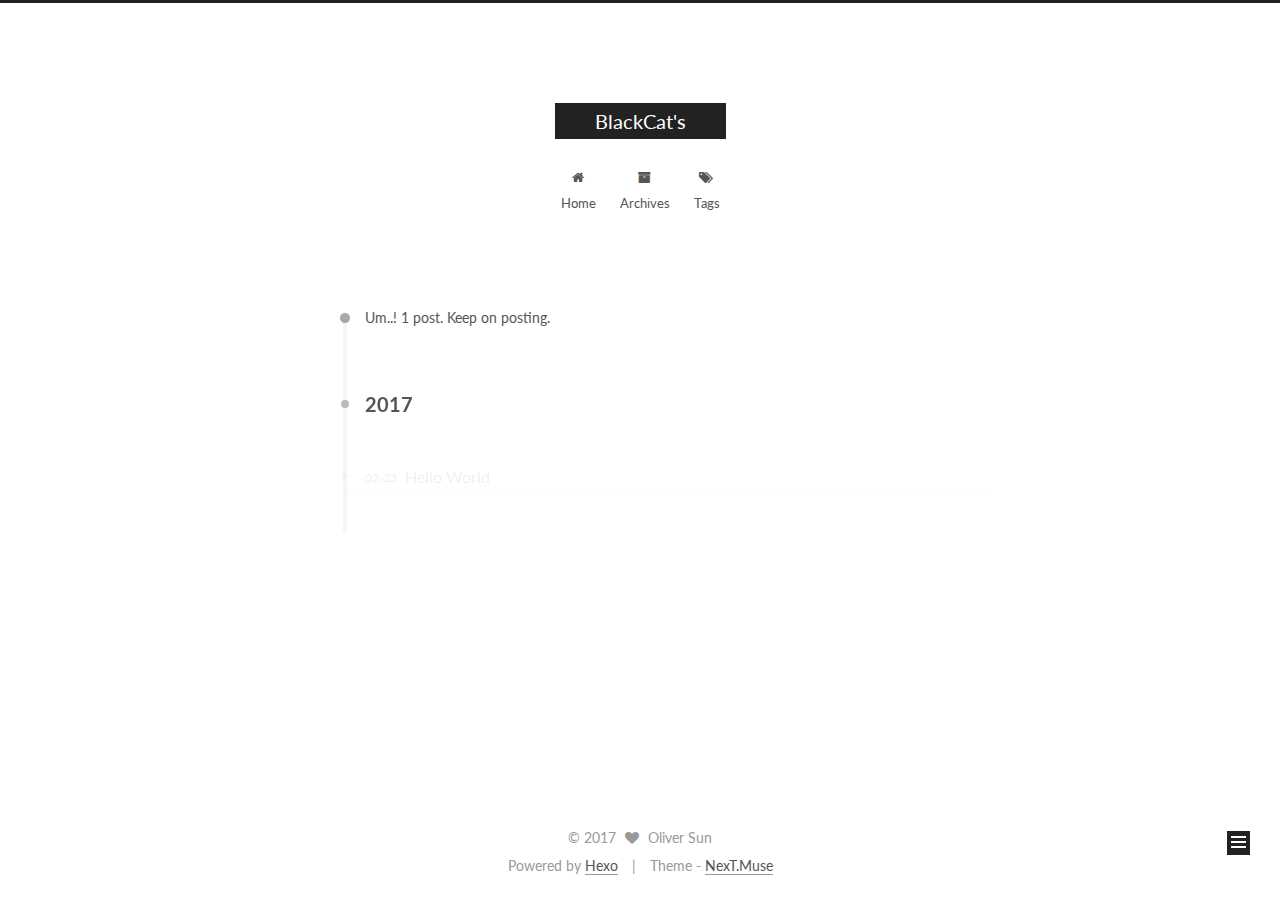
==== archives/index.html @ e8f1e98b "Site updated: 2017-02-23 15:49:19" ====
<!doctype html>



  


<html class="theme-next muse use-motion" lang="">
<head>
  <meta charset="UTF-8"/>
<meta http-equiv="X-UA-Compatible" content="IE=edge" />
<meta name="viewport" content="width=device-width, initial-scale=1, maximum-scale=1"/>



<meta http-equiv="Cache-Control" content="no-transform" />
<meta http-equiv="Cache-Control" content="no-siteapp" />















  
  
  <link href="/lib/fancybox/source/jquery.fancybox.css?v=2.1.5" rel="stylesheet" type="text/css" />




  
  
  
  

  
    
    
  

  

  

  

  

  
    
    
    <link href="//fonts.googleapis.com/css?family=Lato:300,300italic,400,400italic,700,700italic&subset=latin,latin-ext" rel="stylesheet" type="text/css">
  






<link href="/lib/font-awesome/css/font-awesome.min.css?v=4.6.2" rel="stylesheet" type="text/css" />

<link href="/css/main.css?v=5.1.0" rel="stylesheet" type="text/css" />


  <meta name="keywords" content="Hexo, NexT" />








  <link rel="shortcut icon" type="image/x-icon" href="/favicon.ico?v=5.1.0" />






<meta property="og:type" content="website">
<meta property="og:title" content="BlackCat's">
<meta property="og:url" content="http://yoursite.com/archives/index.html">
<meta property="og:site_name" content="BlackCat's">
<meta name="twitter:card" content="summary">
<meta name="twitter:title" content="BlackCat's">



<script type="text/javascript" id="hexo.configurations">
  var NexT = window.NexT || {};
  var CONFIG = {
    root: '/',
    scheme: 'Muse',
    sidebar: {"position":"left","display":"post","offset":12,"offset_float":0,"b2t":false,"scrollpercent":false},
    fancybox: true,
    motion: true,
    duoshuo: {
      userId: '0',
      author: 'Author'
    },
    algolia: {
      applicationID: '',
      apiKey: '',
      indexName: '',
      hits: {"per_page":10},
      labels: {"input_placeholder":"Search for Posts","hits_empty":"We didn't find any results for the search: ${query}","hits_stats":"${hits} results found in ${time} ms"}
    }
  };
</script>



  <link rel="canonical" href="http://yoursite.com/archives/"/>





  <title> Archive | BlackCat's </title>
</head>

<body itemscope itemtype="http://schema.org/WebPage" lang="">

  














  
  
    
  

  <div class="container one-collumn sidebar-position-left  page-archive  ">
    <div class="headband"></div>

    <header id="header" class="header" itemscope itemtype="http://schema.org/WPHeader">
      <div class="header-inner"><div class="site-brand-wrapper">
  <div class="site-meta ">
    

    <div class="custom-logo-site-title">
      <a href="/"  class="brand" rel="start">
        <span class="logo-line-before"><i></i></span>
        <span class="site-title">BlackCat's</span>
        <span class="logo-line-after"><i></i></span>
      </a>
    </div>
      
        <p class="site-subtitle"></p>
      
  </div>

  <div class="site-nav-toggle">
    <button>
      <span class="btn-bar"></span>
      <span class="btn-bar"></span>
      <span class="btn-bar"></span>
    </button>
  </div>
</div>

<nav class="site-nav">
  

  
    <ul id="menu" class="menu">
      
        
        <li class="menu-item menu-item-home">
          <a href="/" rel="section">
            
              <i class="menu-item-icon fa fa-fw fa-home"></i> <br />
            
            Home
          </a>
        </li>
      
        
        <li class="menu-item menu-item-archives">
          <a href="/archives" rel="section">
            
              <i class="menu-item-icon fa fa-fw fa-archive"></i> <br />
            
            Archives
          </a>
        </li>
      
        
        <li class="menu-item menu-item-tags">
          <a href="/tags" rel="section">
            
              <i class="menu-item-icon fa fa-fw fa-tags"></i> <br />
            
            Tags
          </a>
        </li>
      

      
    </ul>
  

  
</nav>



 </div>
    </header>

    <main id="main" class="main">
      <div class="main-inner">
        <div class="content-wrap">
          <div id="content" class="content">
            

  <section id="posts" class="posts-collapse">
    <span class="archive-move-on"></span>

    <span class="archive-page-counter">
      
      
      
        
      
      Um..! 1 post. Keep on posting.
    </span>

    

      
      
      

      
        
        <div class="collection-title">
          <h2 class="archive-year motion-element" id="archive-year-2017">2017</h2>
        </div>
      
      

      

  <article class="post post-type-normal" itemscope itemtype="http://schema.org/Article">
    <header class="post-header">

      <h1 class="post-title">
        
            <a class="post-title-link" href="/2017/02/23/hello-world/" itemprop="url">
              
                <span itemprop="name">Hello World</span>
              
            </a>
        
      </h1>

      <div class="post-meta">
        <time class="post-time" itemprop="dateCreated"
              datetime="2017-02-23T12:07:28+08:00"
              content="2017-02-23" >
          02-23
        </time>
      </div>

    </header>
  </article>



    

  </section>

  


          
          </div>
          


          

        </div>
        
          
  
  <div class="sidebar-toggle">
    <div class="sidebar-toggle-line-wrap">
      <span class="sidebar-toggle-line sidebar-toggle-line-first"></span>
      <span class="sidebar-toggle-line sidebar-toggle-line-middle"></span>
      <span class="sidebar-toggle-line sidebar-toggle-line-last"></span>
    </div>
  </div>

  <aside id="sidebar" class="sidebar">
    <div class="sidebar-inner">

      

      

      <section class="site-overview sidebar-panel sidebar-panel-active">
        <div class="site-author motion-element" itemprop="author" itemscope itemtype="http://schema.org/Person">
          <img class="site-author-image" itemprop="image"
               src="/images/avatar.gif"
               alt="Oliver Sun" />
          <p class="site-author-name" itemprop="name">Oliver Sun</p>
           
              <p class="site-description motion-element" itemprop="description"></p>
          
        </div>
        <nav class="site-state motion-element">
        
          
            <div class="site-state-item site-state-posts">
              <a href="/archives">
                <span class="site-state-item-count">1</span>
                <span class="site-state-item-name">posts</span>
              </a>
            </div>
          

          

          

        </nav>

        

        <div class="links-of-author motion-element">
          
        </div>

        
        

        
        

        


      </section>

      

      

    </div>
  </aside>


        
      </div>
    </main>

    <footer id="footer" class="footer">
      <div class="footer-inner">
        <div class="copyright" >
  
  &copy; 
  <span itemprop="copyrightYear">2017</span>
  <span class="with-love">
    <i class="fa fa-heart"></i>
  </span>
  <span class="author" itemprop="copyrightHolder">Oliver Sun</span>
</div>


<div class="powered-by">
  Powered by <a class="theme-link" href="https://hexo.io">Hexo</a>
</div>

<div class="theme-info">
  Theme -
  <a class="theme-link" href="https://github.com/iissnan/hexo-theme-next">
    NexT.Muse
  </a>
</div>


        

        
      </div>
    </footer>

    
      <div class="back-to-top">
        <i class="fa fa-arrow-up"></i>
        
      </div>
    
    
  </div>

  

<script type="text/javascript">
  if (Object.prototype.toString.call(window.Promise) !== '[object Function]') {
    window.Promise = null;
  }
</script>









  




  
  <script type="text/javascript" src="/lib/jquery/index.js?v=2.1.3"></script>

  
  <script type="text/javascript" src="/lib/fastclick/lib/fastclick.min.js?v=1.0.6"></script>

  
  <script type="text/javascript" src="/lib/jquery_lazyload/jquery.lazyload.js?v=1.9.7"></script>

  
  <script type="text/javascript" src="/lib/velocity/velocity.min.js?v=1.2.1"></script>

  
  <script type="text/javascript" src="/lib/velocity/velocity.ui.min.js?v=1.2.1"></script>

  
  <script type="text/javascript" src="/lib/fancybox/source/jquery.fancybox.pack.js?v=2.1.5"></script>


  


  <script type="text/javascript" src="/js/src/utils.js?v=5.1.0"></script>

  <script type="text/javascript" src="/js/src/motion.js?v=5.1.0"></script>



  
  

  
  
    <script type="text/javascript" id="motion.page.archive">
      $('.archive-year').velocity('transition.slideLeftIn');
    </script>
  


  


  <script type="text/javascript" src="/js/src/bootstrap.js?v=5.1.0"></script>



  



  




	





  





  





  



  
  

  

  

  

  


  

</body>
</html>
---- css/main.css ----
/* normalize.css v3.0.2 | MIT License | git.io/normalize */
html {
  font-family: sans-serif; /* 1 */
  -ms-text-size-adjust: 100%; /* 2 */
  -webkit-text-size-adjust: 100%; /* 2 */
}
body {
  margin: 0;
}
article,
aside,
details,
figcaption,
figure,
footer,
header,
hgroup,
main,
menu,
nav,
section,
summary {
  display: block;
}
audio,
canvas,
progress,
video {
  display: inline-block; /* 1 */
  vertical-align: baseline; /* 2 */
}
audio:not([controls]) {
  display: none;
  height: 0;
}
[hidden],
template {
  display: none;
}
a {
  background-color: transparent;
}
a:active,
a:hover {
  outline: 0;
}
abbr[title] {
  border-bottom: 1px dotted;
}
b,
strong {
  font-weight: bold;
}
dfn {
  font-style: italic;
}
h1 {
  font-size: 2em;
  margin: 0.67em 0;
}
mark {
  background: #ff0;
  color: #000;
}
small {
  font-size: 80%;
}
sub,
sup {
  font-size: 75%;
  line-height: 0;
  position: relative;
  vertical-align: baseline;
}
sup {
  top: -0.5em;
}
sub {
  bottom: -0.25em;
}
img {
  border: 0;
}
svg:not(:root) {
  overflow: hidden;
}
figure {
  margin: 1em 40px;
}
hr {
  -moz-box-sizing: content-box;
  box-sizing: content-box;
  height: 0;
}
pre {
  overflow: auto;
}
code,
kbd,
pre,
samp {
  font-family: monospace, monospace;
  font-size: 1em;
}
button,
input,
optgroup,
select,
textarea {
  color: inherit; /* 1 */
  font: inherit; /* 2 */
  margin: 0; /* 3 */
}
button {
  overflow: visible;
}
button,
select {
  text-transform: none;
}
button,
html input[type="button"],
input[type="reset"],
input[type="submit"] {
  -webkit-appearance: button; /* 2 */
  cursor: pointer; /* 3 */
}
button[disabled],
html input[disabled] {
  cursor: default;
}
button::-moz-focus-inner,
input::-moz-focus-inner {
  border: 0;
  padding: 0;
}
input {
  line-height: normal;
}
input[type="checkbox"],
input[type="radio"] {
  box-sizing: border-box; /* 1 */
  padding: 0; /* 2 */
}
input[type="number"]::-webkit-inner-spin-button,
input[type="number"]::-webkit-outer-spin-button {
  height: auto;
}
input[type="search"] {
  -webkit-appearance: textfield; /* 1 */
  -moz-box-sizing: content-box;
  -webkit-box-sizing: content-box; /* 2 */
  box-sizing: content-box;
}
input[type="search"]::-webkit-search-cancel-button,
input[type="search"]::-webkit-search-decoration {
  -webkit-appearance: none;
}
fieldset {
  border: 1px solid #c0c0c0;
  margin: 0 2px;
  padding: 0.35em 0.625em 0.75em;
}
legend {
  border: 0; /* 1 */
  padding: 0; /* 2 */
}
textarea {
  overflow: auto;
}
optgroup {
  font-weight: bold;
}
table {
  border-collapse: collapse;
  border-spacing: 0;
}
td,
th {
  padding: 0;
}
::selection {
  background: #262a30;
  color: #fff;
}
body {
  position: relative;
  font-family: 'Lato', "PingFang SC", "Microsoft YaHei", sans-serif;
  font-size: 14px;
  line-height: 2;
  color: #555;
  background: #fff;
}
@media (max-width: 767px) {
  body {
    padding-right: 0 !important;
  }
}
@media (min-width: 768px) and (max-width: 991px) {
  body {
    padding-right: 0 !important;
  }
}
@media (min-width: 1600px) {
  body {
    font-size: 16px;
  }
}
h1,
h2,
h3,
h4,
h5,
h6 {
  margin: 0;
  padding: 0;
  font-weight: bold;
  line-height: 1.5;
  font-family: 'Lato', "PingFang SC", "Microsoft YaHei", sans-serif;
}
h2,
h3,
h4,
h5,
h6 {
  margin: 20px 0 15px;
}
h1 {
  font-size: 22px;
}
@media (max-width: 767px) {
  h1 {
    font-size: 18px;
  }
}
h2 {
  font-size: 20px;
}
@media (max-width: 767px) {
  h2 {
    font-size: 16px;
  }
}
h3 {
  font-size: 18px;
}
@media (max-width: 767px) {
  h3 {
    font-size: 14px;
  }
}
h4 {
  font-size: 16px;
}
@media (max-width: 767px) {
  h4 {
    font-size: 12px;
  }
}
h5 {
  font-size: 14px;
}
@media (max-width: 767px) {
  h5 {
    font-size: 10px;
  }
}
h6 {
  font-size: 12px;
}
@media (max-width: 767px) {
  h6 {
    font-size: 8px;
  }
}
p {
  margin: 0 0 25px 0;
}
a {
  color: #555;
  text-decoration: none;
  border-bottom: 1px solid #999;
  word-wrap: break-word;
}
a:hover {
  color: #222;
  border-bottom-color: #222;
}
ul {
  list-style: none;
}
blockquote {
  margin: 0;
  padding: 0;
}
img {
  display: block;
  margin: auto;
  max-width: 100%;
  height: auto;
}
hr {
  margin: 40px 0;
  height: 3px;
  border: none;
  background-color: #ddd;
  background-image: repeating-linear-gradient(-45deg, #fff, #fff 4px, transparent 4px, transparent 8px);
}
blockquote {
  padding: 0 15px;
  color: #666;
  border-left: 4px solid #ddd;
}
blockquote cite::before {
  content: "-";
  padding: 0 5px;
}
dt {
  font-weight: 700;
}
dd {
  margin: 0;
  padding: 0;
}
.text-left {
  text-align: left;
}
.text-center {
  text-align: center;
}
.text-right {
  text-align: right;
}
.text-justify {
  text-align: justify;
}
.text-nowrap {
  white-space: nowrap;
}
.text-lowercase {
  text-transform: lowercase;
}
.text-uppercase {
  text-transform: uppercase;
}
.text-capitalize {
  text-transform: capitalize;
}
.center-block {
  display: block;
  margin-left: auto;
  margin-right: auto;
}
.clearfix:before,
.clearfix:after {
  content: " ";
  display: table;
}
.clearfix:after {
  clear: both;
}
.pullquote {
  width: 45%;
}
.pullquote.left {
  float: left;
  margin-left: 5px;
  margin-right: 10px;
}
.pullquote.right {
  float: right;
  margin-left: 10px;
  margin-right: 5px;
}
.affix.affix.affix {
  position: fixed;
}
.translation {
  margin-top: -20px;
  font-size: 14px;
  color: #999;
}
.scrollbar-measure {
  width: 100px;
  height: 100px;
  overflow: scroll;
  position: absolute;
  top: -9999px;
}
.use-motion .motion-element {
  opacity: 0;
}
table {
  margin: 20px 0;
  width: 100%;
  border-collapse: collapse;
  border-spacing: 0;
  border: 1px solid #ddd;
  font-size: 14px;
  table-layout: fixed;
  word-wrap: break-all;
}
table>tbody>tr:nth-of-type(odd) {
  background-color: #f9f9f9;
}
table>tbody>tr:hover {
  background-color: #f5f5f5;
}
caption,
th,
td {
  padding: 8px;
  text-align: left;
  vertical-align: middle;
  font-weight: normal;
}
th,
td {
  border-bottom: 3px solid #ddd;
  border-right: 1px solid #eee;
}
th {
  padding-bottom: 10px;
  font-weight: 700;
}
td {
  border-bottom-width: 1px;
}
html,
body {
  height: 100%;
}
.container {
  position: relative;
  min-height: 100%;
}
.header-inner {
  margin: 0 auto;
  padding: 100px 0 70px;
  width: 700px;
}
@media (min-width: 1600px) {
  .container .header-inner {
    width: 900px;
  }
}
.main {
  padding-bottom: 150px;
}
.main-inner {
  margin: 0 auto;
  width: 700px;
}
@media (min-width: 1600px) {
  .container .main-inner {
    width: 900px;
  }
}
.footer {
  position: absolute;
  left: 0;
  bottom: 0;
  width: 100%;
  min-height: 50px;
}
.footer-inner {
  box-sizing: border-box;
  margin: 20px auto;
  width: 700px;
}
@media (min-width: 1600px) {
  .container .footer-inner {
    width: 900px;
  }
}
pre,
.highlight {
  overflow: auto;
  margin: 20px 0;
  padding: 0;
  font-size: 13px;
  color: #4d4d4c;
  background: #f7f7f7;
  line-height: 1.6;
}
pre,
code {
  font-family: consolas, Menlo, "PingFang SC", "Microsoft YaHei", monospace;
}
code {
  padding: 2px 4px;
  word-wrap: break-word;
  color: #4d4d4c;
  background: #f7f7f7;
  border-radius: 3px;
  font-size: 13px;
}
pre code {
  padding: 0;
  color: #4d4d4c;
  background: none;
  text-shadow: none;
}
.highlight {
  border-radius: 1px;
}
.highlight pre {
  border: none;
  margin: 0;
  padding: 10px 0;
}
.highlight table {
  margin: 0;
  width: auto;
  border: none;
}
.highlight td {
  border: none;
  padding: 0;
}
.highlight figcaption {
  font-size: 1em;
  color: #4d4d4c;
  line-height: 1em;
  margin-bottom: 1em;
}
.highlight figcaption:before,
.highlight figcaption:after {
  content: " ";
  display: table;
}
.highlight figcaption:after {
  clear: both;
}
.highlight figcaption a {
  float: right;
  color: #4d4d4c;
}
.highlight figcaption a:hover {
  border-bottom-color: #4d4d4c;
}
.highlight .gutter pre {
  padding-left: 10px;
  padding-right: 10px;
  color: #869194;
  text-align: right;
  background-color: #eff2f3;
}
.highlight .code pre {
  padding-left: 10px;
  padding-right: 10px;
  background-color: #f7f7f7;
}
.highlight .line {
  height: 20px;
}
.gutter {
  -webkit-user-select: none;
  -moz-user-select: none;
  -ms-user-select: none;
  user-select: none;
}
.gist table {
  width: auto;
}
.gist table td {
  border: none;
}
pre .deletion {
  background: #fdd;
}
pre .addition {
  background: #dfd;
}
pre .meta {
  color: #8959a8;
}
pre .comment {
  color: #8e908c;
}
pre .variable,
pre .attribute,
pre .tag,
pre .regexp,
pre .ruby .constant,
pre .xml .tag .title,
pre .xml .pi,
pre .xml .doctype,
pre .html .doctype,
pre .css .id,
pre .css .class,
pre .css .pseudo {
  color: #c82829;
}
pre .number,
pre .preprocessor,
pre .built_in,
pre .literal,
pre .params,
pre .constant,
pre .command {
  color: #f5871f;
}
pre .ruby .class .title,
pre .css .rules .attribute,
pre .string,
pre .value,
pre .inheritance,
pre .header,
pre .ruby .symbol,
pre .xml .cdata,
pre .special,
pre .number,
pre .formula {
  color: #718c00;
}
pre .title,
pre .css .hexcolor {
  color: #3e999f;
}
pre .function,
pre .python .decorator,
pre .python .title,
pre .ruby .function .title,
pre .ruby .title .keyword,
pre .perl .sub,
pre .javascript .title,
pre .coffeescript .title {
  color: #4271ae;
}
pre .keyword,
pre .javascript .function {
  color: #8959a8;
}
.full-image.full-image.full-image {
  border: none;
  max-width: 100%;
  width: auto;
  margin: 20px auto;
}
@media (min-width: 992px) {
  .full-image.full-image.full-image {
    max-width: none;
    width: 110%;
    margin: 25px -5%;
  }
}
.blockquote-center,
.page-home .post-type-quote blockquote,
.page-post-detail .post-type-quote blockquote {
  position: relative;
  margin: 40px 0;
  padding: 0;
  border-left: none;
  text-align: center;
}
.blockquote-center::before,
.page-home .post-type-quote blockquote::before,
.page-post-detail .post-type-quote blockquote::before,
.blockquote-center::after,
.page-home .post-type-quote blockquote::after,
.page-post-detail .post-type-quote blockquote::after {
  position: absolute;
  content: ' ';
  display: block;
  width: 100%;
  height: 24px;
  opacity: 0.2;
  background-repeat: no-repeat;
  background-position: 0 -6px;
  background-size: 22px 22px;
}
.blockquote-center::before,
.page-home .post-type-quote blockquote::before,
.page-post-detail .post-type-quote blockquote::before {
  top: -20px;
  background-image: url("../images/quote-l.svg");
  border-top: 1px solid #ccc;
}
.blockquote-center::after,
.page-home .post-type-quote blockquote::after,
.page-post-detail .post-type-quote blockquote::after {
  bottom: -20px;
  background-image: url("../images/quote-r.svg");
  border-bottom: 1px solid #ccc;
  background-position: 100% 8px;
}
.blockquote-center p,
.page-home .post-type-quote blockquote p,
.page-post-detail .post-type-quote blockquote p,
.blockquote-center div,
.page-home .post-type-quote blockquote div,
.page-post-detail .post-type-quote blockquote div {
  text-align: center;
}
.post .post-body .group-picture img {
  box-sizing: border-box;
  padding: 0 3px;
  border: none;
}
.post .group-picture-row {
  overflow: hidden;
  margin-top: 6px;
}
.post .group-picture-row:first-child {
  margin-top: 0;
}
.post .group-picture-column {
  float: left;
}
.page-post-detail .post-body .group-picture-column {
  float: none;
  margin-top: 10px;
  width: auto !important;
}
.page-post-detail .post-body .group-picture-column img {
  margin: 0 auto;
}
.page-archive .group-picture-container {
  overflow: hidden;
}
.page-archive .group-picture-row {
  float: left;
}
.page-archive .group-picture-row:first-child {
  margin-top: 6px;
}
.page-archive .group-picture-column {
  max-width: 150px;
  max-height: 150px;
}
.note {
  padding: 20px;
  margin: 20px 0;
  border: 1px solid #eee;
  border-left-width: 5px;
  border-radius: 3px;
}
.note h2,
.note h3,
.note h4,
.note h5,
.note h6 {
  margin-top: 0;
  margin-bottom: 5px;
}
.note p:last-child {
  margin-bottom: 0;
}
.note code {
  border-radius: 3px;
}
.note+.note {
  margin-top: -5px;
}
.default {
  border-left-color: #777;
}
.default h2,
.default h3,
.default h4,
.default h5,
.default h6 {
  color: #777;
}
.primary {
  border-left-color: #428bca;
}
.primary h2,
.primary h3,
.primary h4,
.primary h5,
.primary h6 {
  color: #428bca;
}
.success {
  border-left-color: #5cb85c;
}
.success h2,
.success h3,
.success h4,
.success h5,
.success h6 {
  color: #5cb85c;
}
.danger {
  border-left-color: #d9534f;
}
.danger h2,
.danger h3,
.danger h4,
.danger h5,
.danger h6 {
  color: #d9534f;
}
.warning {
  border-left-color: #f0ad4e;
}
.warning h2,
.warning h3,
.warning h4,
.warning h5,
.warning h6 {
  color: #f0ad4e;
}
.info {
  border-left-color: #5bc0de;
}
.info h2,
.info h3,
.info h4,
.info h5,
.info h6 {
  color: #5bc0de;
}
.exturl {
  background-color: transparent;
  cursor: pointer;
  border-bottom: 1px solid #999;
}
.exturl .fa {
  font-size: 14px;
}
.exturl:active,
.exturl:hover {
  outline: 0;
  color: #222;
  border-bottom-color: #222;
}
.btn {
  display: inline-block;
  padding: 0 20px;
  font-size: 14px;
  color: #fff;
  background: #222;
  border: 2px solid #222;
  text-decoration: none;
  border-radius: 0;
  transition-property: background-color;
  transition-duration: 0.2s;
  transition-timing-function: ease-in-out;
  transition-delay: 0s;
}
.btn:hover,
.post-button .btn:hover {
  border-color: #222;
  color: #222;
  background: #fff;
}
.btn-bar {
  display: block;
  width: 22px;
  height: 2px;
  background: #555;
  border-radius: 1px;
}
.btn-bar+.btn-bar {
  margin-top: 4px;
}
.pagination {
  margin: 120px 0 40px;
  text-align: center;
  border-top: 1px solid #eee;
}
.page-number-basic,
.pagination .prev,
.pagination .next,
.pagination .page-number,
.pagination .space {
  display: inline-block;
  position: relative;
  top: -1px;
  margin: 0 10px;
  padding: 0 10px;
  line-height: 30px;
}
@media (max-width: 767px) {
  .page-number-basic,
  .pagination .prev,
  .pagination .next,
  .pagination .page-number,
  .pagination .space {
    margin: 0 5px;
  }
}
.pagination .prev,
.pagination .next,
.pagination .page-number {
  border-bottom: 0;
  border-top: 1px solid #eee;
  transition-property: border-color;
  transition-duration: 0.2s;
  transition-timing-function: ease-in-out;
  transition-delay: 0s;
}
.pagination .prev:hover,
.pagination .next:hover,
.pagination .page-number:hover {
  border-top-color: #222;
}
.pagination .space {
  padding: 0;
  margin: 0;
}
.pagination .prev {
  margin-left: 0;
}
.pagination .next {
  margin-right: 0;
}
.pagination .page-number.current {
  color: #fff;
  background: #ccc;
  border-top-color: #ccc;
}
@media (max-width: 767px) {
  .pagination {
    border-top: none;
  }
  .pagination .prev,
  .pagination .next,
  .pagination .page-number {
    margin-bottom: 10px;
    border-top: 0;
    border-bottom: 1px solid #eee;
  }
  .pagination .prev:hover,
  .pagination .next:hover,
  .pagination .page-number:hover {
    border-bottom-color: #222;
  }
}
.comments {
  margin: 60px 20px 0;
}
.tag-cloud {
  text-align: center;
}
.tag-cloud a {
  display: inline-block;
  margin: 10px;
}
.back-to-top {
  box-sizing: border-box;
  position: fixed;
  bottom: -100px;
  right: 30px;
  z-index: 1050;
  padding: 0 6px;
  background: #222;
  font-size: 12px;
  opacity: 1;
  color: #fff;
  cursor: pointer;
  text-align: center;
  -webkit-transform: translateZ(0);
  transition-property: bottom;
  transition-duration: 0.2s;
  transition-timing-function: ease-in-out;
  transition-delay: 0s;
}
@media (max-width: 767px) {
  .back-to-top {
    display: none;
  }
}
@media (min-width: 768px) and (max-width: 991px) {
  .back-to-top {
    display: none;
  }
}
.back-to-top.back-to-top-on {
  bottom: 19px;
}
.header {
  background: #fff;
}
.header-inner {
  position: relative;
}
.headband {
  height: 3px;
  background: #222;
}
.site-meta {
  margin: 0;
  text-align: center;
}
@media (max-width: 767px) {
  .site-meta {
    text-align: center;
  }
}
.brand {
  position: relative;
  display: inline-block;
  padding: 0 40px;
  color: #fff;
  background: #222;
  border-bottom: none;
}
.brand:hover {
  color: #fff;
}
.logo {
  display: inline-block;
  margin-right: 5px;
  line-height: 36px;
  vertical-align: top;
}
.site-title {
  display: inline-block;
  vertical-align: top;
  line-height: 36px;
  font-size: 20px;
  font-weight: normal;
  font-family: 'Lato', "PingFang SC", "Microsoft YaHei", sans-serif;
}
.site-subtitle {
  margin-top: 10px;
  font-size: 13px;
  color: #999;
}
.use-motion .brand {
  opacity: 0;
}
.use-motion .logo,
.use-motion .site-title,
.use-motion .site-subtitle {
  opacity: 0;
  position: relative;
  top: -10px;
}
.site-nav-toggle {
  display: none;
  position: absolute;
  top: 10px;
  left: 10px;
}
@media (max-width: 767px) {
  .site-nav-toggle {
    display: block;
  }
}
.site-nav-toggle button {
  margin-top: 2px;
  padding: 9px 10px;
  background: transparent;
  border: none;
}
@media (max-width: 767px) {
  .site-nav {
    display: none;
    margin: 0 -10px;
    padding: 0 10px;
    clear: both;
    border-top: 1px solid #ddd;
  }
}
@media (min-width: 768px) and (max-width: 991px) {
  .site-nav {
    display: block !important;
  }
}
@media (min-width: 992px) {
  .site-nav {
    display: block !important;
  }
}
.menu {
  margin-top: 20px;
  padding-left: 0;
  text-align: center;
}
.menu .menu-item {
  display: inline-block;
  margin: 0 10px;
}
@media screen and (max-width: 767px) {
  .menu .menu-item {
    margin-top: 10px;
  }
}
.menu .menu-item a {
  display: block;
  font-size: 13px;
  text-transform: capitalize;
  line-height: inherit;
  border-bottom: 1px solid transparent;
  transition-property: border-color;
  transition-duration: 0.2s;
  transition-timing-function: ease-in-out;
  transition-delay: 0s;
}
.menu .menu-item a:hover {
  border-bottom-color: #222;
}
.menu .menu-item .fa {
  margin-right: 5px;
}
.use-motion .menu-item {
  opacity: 0;
}
.post-body {
  font-family: 'Lato', "PingFang SC", "Microsoft YaHei", sans-serif;
}
@media (max-width: 767px) {
  .post-body {
    word-break: break-word;
  }
}
.post-body .fancybox img {
  display: block !important;
  margin: 0 auto;
  cursor: pointer;
  cursor: zoom-in;
  cursor: -webkit-zoom-in;
}
.post-body .image-caption,
.post-body .figure .caption {
  margin: 10px auto 15px;
  text-align: center;
  font-size: 14px;
  color: #999;
  font-weight: bold;
  line-height: 1;
}
.post-sticky-flag {
  display: inline-block;
  font-size: 16px;
  -ms-transform: rotate(30deg);
  -webkit-transform: rotate(30deg);
  -moz-transform: rotate(30deg);
  -ms-transform: rotate(30deg);
  -o-transform: rotate(30deg);
  transform: rotate(30deg);
}
.posts-expand {
  padding-top: 40px;
}
@media (max-width: 767px) {
  .posts-expand {
    margin: 0 20px;
  }
  .post-body pre,
  .post-body .highlight {
    padding: 10px;
  }
  .post-body pre .gutter pre,
  .post-body .highlight .gutter pre {
    padding-right: 10px;
  }
}
@media (min-width: 992px) {
  .posts-expand .post-body {
    text-align: justify;
  }
}
.posts-expand .post-body h2,
.posts-expand .post-body h3,
.posts-expand .post-body h4,
.posts-expand .post-body h5,
.posts-expand .post-body h6 {
  padding-top: 10px;
}
.posts-expand .post-body h2 .header-anchor,
.posts-expand .post-body h3 .header-anchor,
.posts-expand .post-body h4 .header-anchor,
.posts-expand .post-body h5 .header-anchor,
.posts-expand .post-body h6 .header-anchor {
  float: right;
  margin-left: 10px;
  color: #ccc;
  border-bottom-style: none;
  visibility: hidden;
}
.posts-expand .post-body h2 .header-anchor:hover,
.posts-expand .post-body h3 .header-anchor:hover,
.posts-expand .post-body h4 .header-anchor:hover,
.posts-expand .post-body h5 .header-anchor:hover,
.posts-expand .post-body h6 .header-anchor:hover {
  color: inherit;
}
.posts-expand .post-body h2:hover .header-anchor,
.posts-expand .post-body h3:hover .header-anchor,
.posts-expand .post-body h4:hover .header-anchor,
.posts-expand .post-body h5:hover .header-anchor,
.posts-expand .post-body h6:hover .header-anchor {
  visibility: visible;
}
.posts-expand .post-body ul li {
  list-style: circle;
}
.posts-expand .post-body img {
  box-sizing: border-box;
  margin: auto;
  padding: 3px;
  border: 1px solid #ddd;
}
.posts-expand .fancybox img {
  margin: 0 auto;
}
@media (max-width: 767px) {
  .posts-collapse {
    margin: 0 20px;
  }
  .posts-collapse .post-title,
  .posts-collapse .post-meta {
    display: block;
    width: auto;
    text-align: left;
  }
}
.posts-collapse {
  position: relative;
  z-index: 1010;
  margin-left: 55px;
}
.posts-collapse::after {
  content: " ";
  position: absolute;
  top: 20px;
  left: 0;
  margin-left: -2px;
  width: 4px;
  height: 100%;
  background: #f5f5f5;
  z-index: -1;
}
@media (max-width: 767px) {
  .posts-collapse {
    margin: 0 20px;
  }
}
.posts-collapse .collection-title {
  position: relative;
  margin: 60px 0;
}
.posts-collapse .collection-title h2 {
  margin-left: 20px;
}
.posts-collapse .collection-title small {
  color: #bbb;
}
.posts-collapse .collection-title::before {
  content: " ";
  position: absolute;
  left: 0;
  top: 50%;
  margin-left: -4px;
  margin-top: -4px;
  width: 8px;
  height: 8px;
  background: #bbb;
  border-radius: 50%;
}
.posts-collapse .post {
  margin: 30px 0;
}
.posts-collapse .post-header {
  position: relative;
  transition-duration: 0.2s;
  transition-timing-function: ease-in-out;
  transition-delay: 0s;
  transition-property: border;
  border-bottom: 1px dashed #ccc;
}
.posts-collapse .post-header::before {
  content: " ";
  position: absolute;
  left: 0;
  top: 12px;
  width: 6px;
  height: 6px;
  margin-left: -4px;
  background: #bbb;
  border-radius: 50%;
  border: 1px solid #fff;
  transition-duration: 0.2s;
  transition-timing-function: ease-in-out;
  transition-delay: 0s;
  transition-property: background;
}
.posts-collapse .post-header:hover {
  border-bottom-color: #666;
}
.posts-collapse .post-header:hover::before {
  background: #222;
}
.posts-collapse .post-meta {
  position: absolute;
  font-size: 12px;
  left: 20px;
  top: 5px;
}
.posts-collapse .post-comments-count {
  display: none;
}
.posts-collapse .post-title {
  margin-left: 60px;
  font-size: 16px;
  font-weight: normal;
  line-height: inherit;
}
.posts-collapse .post-title::after {
  margin-left: 3px;
  opacity: 0.6;
}
.posts-collapse .post-title a {
  color: #666;
  border-bottom: none;
}
.page-home .post-type-quote .post-header,
.page-post-detail .post-type-quote .post-header,
.page-home .post-type-quote .post-tags,
.page-post-detail .post-type-quote .post-tags {
  display: none;
}
.posts-expand .post-title {
  font-size: 26px;
  text-align: center;
  word-break: break-word;
  font-weight: 400;
}
@media (max-width: 767px) {
  .posts-expand .post-title {
    font-size: 22px;
  }
}
.posts-expand .post-title-link {
  display: inline-block;
  position: relative;
  color: #555;
  border-bottom: none;
  line-height: 1.2;
  vertical-align: top;
}
.posts-expand .post-title-link::before {
  content: "";
  position: absolute;
  width: 100%;
  height: 2px;
  bottom: 0;
  left: 0;
  background-color: #000;
  visibility: hidden;
  -webkit-transform: scaleX(0);
  -moz-transform: scaleX(0);
  -ms-transform: scaleX(0);
  -o-transform: scaleX(0);
  transform: scaleX(0);
  transition-duration: 0.2s;
  transition-timing-function: ease-in-out;
  transition-delay: 0s;
}
.posts-expand .post-title-link:hover::before {
  visibility: visible;
  -webkit-transform: scaleX(1);
  -moz-transform: scaleX(1);
  -ms-transform: scaleX(1);
  -o-transform: scaleX(1);
  transform: scaleX(1);
}
.posts-expand .post-title-link .fa {
  font-size: 16px;
}
.posts-expand .post-meta {
  margin: 3px 0 60px 0;
  color: #999;
  font-family: 'Lato', "PingFang SC", "Microsoft YaHei", sans-serif;
  font-size: 12px;
  text-align: center;
}
.posts-expand .post-meta .post-category-list {
  display: inline-block;
  margin: 0;
  padding: 3px;
}
.posts-expand .post-meta .post-category-list-link {
  color: #999;
}
.posts-expand .post-meta .post-description {
  font-size: 14px;
  margin-top: 2px;
}
.post-meta-divider {
  margin: 0 0.5em;
}
.post-meta-item-icon {
  margin-right: 3px;
}
@media (min-width: 768px) and (max-width: 991px) {
  .post-meta-item-icon {
    display: inline-block;
  }
}
@media (max-width: 767px) {
  .post-meta-item-icon {
    display: inline-block;
  }
}
@media (min-width: 768px) and (max-width: 991px) {
  .post-meta-item-text {
    display: none;
  }
}
@media (max-width: 767px) {
  .post-meta-item-text {
    display: none;
  }
}
@media (max-width: 767px) {
  .posts-expand .post-comments-count {
    display: none;
  }
}
.social-like {
  font-size: 14px;
  height: 20px;
  text-align: center;
  border-top: 1px solid #eee;
  padding-top: 9px;
  margin-top: 45px;
  display: flex;
  justify-content: center;
}
.vk_like {
  width: 85px;
  height: 21px;
  padding-top: 7px;
  align-self: center;
}
.fb_like {
  height: 30px;
  align-self: center;
}
.post-button {
  margin-top: 50px;
}
.post-button .btn {
  color: #fff;
  font-size: 14px;
  background: #222;
  border-radius: 0;
  line-height: 2;
  margin: 0 4px 8px 4px;
}
.post-button .fa-fw {
  width: 1.285714285714286em;
  text-align: left;
}
.posts-expand .post-tags {
  margin-top: 40px;
  text-align: center;
}
.posts-expand .post-tags a {
  display: inline-block;
  margin-right: 10px;
  font-size: 13px;
}
.post-nav {
  display: table;
  margin-top: 15px;
  width: 100%;
  border-top: 1px solid #eee;
}
.post-nav-divider {
  display: table-cell;
  width: 10%;
}
.post-nav-item {
  display: table-cell;
  padding: 10px 0 0 0;
  width: 45%;
  vertical-align: top;
}
.post-nav-item a {
  position: relative;
  display: block;
  line-height: 25px;
  font-size: 14px;
  color: #555;
  border-bottom: none;
}
.post-nav-item a:hover {
  color: #222;
  border-bottom: none;
}
.post-nav-item a:active {
  top: 2px;
}
.post-nav-item .fa {
  position: absolute;
  top: 8px;
  left: 0;
  font-size: 12px;
}
.post-nav-next a {
  padding-left: 15px;
}
.post-nav-prev {
  text-align: right;
}
.post-nav-prev a {
  padding-right: 15px;
}
.post-nav-prev .fa {
  right: 0;
  left: auto;
}
.posts-expand .post-eof {
  display: block;
  margin: 80px auto 60px;
  width: 8%;
  height: 1px;
  background: #ccc;
  text-align: center;
}
.post:last-child .post-eof.post-eof.post-eof {
  display: none;
}
.post-gallery {
  display: table;
  table-layout: fixed;
  width: 100%;
  border-collapse: separate;
}
.post-gallery-row {
  display: table-row;
}
.post-gallery .post-gallery-img {
  display: table-cell;
  text-align: center;
  vertical-align: middle;
  border: none;
}
.post-gallery .post-gallery-img img {
  max-width: 100%;
  max-height: 100%;
  border: none;
}
.fancybox-close,
.fancybox-close:hover {
  border: none;
}
.sidebar {
  position: fixed;
  right: 0;
  top: 0;
  bottom: 0;
  width: 0;
  z-index: 1040;
  box-shadow: inset 0 2px 6px #000;
  background: #222;
  -webkit-transform: translateZ(0);
}
.sidebar a {
  color: #999;
  border-bottom-color: #555;
}
.sidebar a:hover {
  color: #eee;
}
@media (min-width: 768px) and (max-width: 991px) {
  .sidebar {
    display: none !important;
  }
}
@media (max-width: 767px) {
  .sidebar {
    display: none !important;
  }
}
.sidebar-inner {
  position: relative;
  padding: 20px 10px;
  color: #999;
  text-align: center;
}
.sidebar-toggle {
  position: fixed;
  right: 30px;
  bottom: 45px;
  width: 15px;
  height: 14px;
  padding: 5px 4.25px;
  background: #222;
  line-height: 0;
  z-index: 1050;
  cursor: pointer;
  -webkit-transform: translateZ(0);
}
@media (min-width: 768px) and (max-width: 991px) {
  .sidebar-toggle {
    display: none;
  }
}
@media (max-width: 767px) {
  .sidebar-toggle {
    display: none;
  }
}
.sidebar-toggle-line {
  position: relative;
  display: inline-block;
  vertical-align: top;
  height: 2px;
  width: 100%;
  background: #fff;
  margin-top: 3px;
}
.sidebar-toggle-line:first-child {
  margin-top: 0;
}
.site-author-image {
  display: block;
  margin: 0 auto;
  padding: 2px;
  max-width: 96px;
  height: auto;
  border: 2px solid #333;
}
.site-author-name {
  margin: 5px 0 0;
  text-align: center;
  color: #f5f5f5;
  font-weight: normal;
}
.site-description {
  margin-top: 5px;
  text-align: center;
  font-size: 14px;
  color: #999;
}
.site-state {
  overflow: hidden;
  line-height: 1.4;
  white-space: nowrap;
  text-align: center;
}
.site-state-item {
  display: inline-block;
  padding: 0 15px;
  border-left: 1px solid #333;
}
.site-state-item:first-child {
  border-left: none;
}
.site-state-item a {
  border-bottom: none;
}
.site-state-item-count {
  display: block;
  text-align: center;
  color: inherit;
  font-weight: 600;
  font-size: 18px;
}
.site-state-item-name {
  font-size: 13px;
  color: inherit;
}
.feed-link {
  margin-top: 20px;
}
.feed-link a {
  display: inline-block;
  padding: 0 15px;
  color: #fc6423;
  border: 1px solid #fc6423;
  border-radius: 4px;
}
.feed-link a i {
  color: #fc6423;
  font-size: 14px;
}
.feed-link a:hover {
  color: #fff;
  background: #fc6423;
}
.feed-link a:hover i {
  color: #fff;
}
.links-of-author {
  margin-top: 20px;
}
.links-of-author a {
  display: inline-block;
  vertical-align: middle;
  margin-right: 10px;
  margin-bottom: 10px;
  border-bottom-color: #555;
  font-size: 13px;
}
.links-of-author a:before {
  display: inline-block;
  vertical-align: middle;
  margin-right: 3px;
  content: " ";
  width: 4px;
  height: 4px;
  border-radius: 50%;
  background: #ffff1a;
}
.links-of-blogroll {
  font-size: 13px;
}
.links-of-blogroll-title {
  margin-top: 20px;
  font-size: 14px;
  font-weight: 600;
}
.links-of-blogroll-list {
  margin: 0;
  padding: 0;
}
.links-of-blogroll-item {
  padding: 2px 10px;
}
.sidebar-nav {
  margin: 0 0 20px;
  padding-left: 0;
}
.sidebar-nav li {
  display: inline-block;
  cursor: pointer;
  border-bottom: 1px solid transparent;
  font-size: 14px;
  color: #555;
}
.sidebar-nav li:hover {
  color: #f5f5f5;
}
.page-post-detail .sidebar-nav-toc {
  padding: 0 5px;
}
.page-post-detail .sidebar-nav-overview {
  margin-left: 10px;
}
.sidebar-nav .sidebar-nav-active {
  color: #87daff;
  border-bottom-color: #87daff;
}
.sidebar-nav .sidebar-nav-active:hover {
  color: #87daff;
}
.sidebar-panel {
  display: none;
}
.sidebar-panel-active {
  display: block;
}
.post-toc-empty {
  font-size: 14px;
  color: #666;
}
.post-toc-wrap {
  overflow: hidden;
}
.post-toc {
  overflow: auto;
}
.post-toc ol {
  margin: 0;
  padding: 0 2px 5px 10px;
  text-align: left;
  list-style: none;
  font-size: 14px;
}
.post-toc ol > ol {
  padding-left: 0;
}
.post-toc ol a {
  transition-duration: 0.2s;
  transition-timing-function: ease-in-out;
  transition-delay: 0s;
  transition-property: all;
  color: #999;
  border-bottom-color: #555;
}
.post-toc ol a:hover {
  color: #ccc;
  border-bottom-color: #ccc;
}
.post-toc .nav-item {
  overflow: hidden;
  text-overflow: ellipsis;
  white-space: nowrap;
  line-height: 1.8;
}
.post-toc .nav .nav-child {
  display: none;
}
.post-toc .nav .active > .nav-child {
  display: block;
}
.post-toc .nav .active-current > .nav-child {
  display: block;
}
.post-toc .nav .active-current > .nav-child > .nav-item {
  display: block;
}
.post-toc .nav .active > a {
  color: #87daff;
  border-bottom-color: #87daff;
}
.post-toc .nav .active-current > a {
  color: #87daff;
}
.post-toc .nav .active-current > a:hover {
  color: #87daff;
}
.footer {
  font-size: 14px;
  color: #999;
}
.footer img {
  border: none;
}
.footer-inner {
  text-align: center;
}
.with-love {
  display: inline-block;
  margin: 0 5px;
}
.powered-by,
.theme-info {
  display: inline-block;
}
.powered-by {
  margin-right: 10px;
}
.powered-by::after {
  content: "|";
  padding-left: 10px;
}
.cc-license {
  margin-top: 10px;
  text-align: center;
}
.cc-license .cc-opacity {
  opacity: 0.7;
  border-bottom: none;
}
.cc-license .cc-opacity:hover {
  opacity: 0.9;
}
.cc-license img {
  display: inline-block;
}
.theme-next #ds-thread #ds-reset {
  color: #555;
}
.theme-next #ds-thread #ds-reset .ds-replybox {
  margin-bottom: 30px;
}
.theme-next #ds-thread #ds-reset .ds-replybox .ds-avatar,
.theme-next #ds-reset .ds-avatar img {
  box-shadow: none;
}
.theme-next #ds-thread #ds-reset .ds-textarea-wrapper {
  border-color: #c7d4e1;
  background: none;
  border-top-right-radius: 3px;
  border-top-left-radius: 3px;
}
.theme-next #ds-thread #ds-reset .ds-textarea-wrapper textarea {
  height: 60px;
}
.theme-next #ds-reset .ds-rounded-top {
  border-radius: 0;
}
.theme-next #ds-thread #ds-reset .ds-post-toolbar {
  box-sizing: border-box;
  border: 1px solid #c7d4e1;
  background: #f6f8fa;
}
.theme-next #ds-thread #ds-reset .ds-post-options {
  height: 40px;
  border: none;
  background: none;
}
.theme-next #ds-thread #ds-reset .ds-toolbar-buttons {
  top: 11px;
}
.theme-next #ds-thread #ds-reset .ds-sync {
  top: 5px;
}
.theme-next #ds-thread #ds-reset .ds-post-button {
  top: 4px;
  right: 5px;
  width: 90px;
  height: 30px;
  border: 1px solid #c5ced7;
  border-radius: 3px;
  background-image: linear-gradient(#fbfbfc, #f5f7f9);
  color: #60676d;
}
.theme-next #ds-thread #ds-reset .ds-post-button:hover {
  background-position: 0 -30px;
  color: #60676d;
}
.theme-next #ds-thread #ds-reset .ds-comments-info {
  padding: 10px 0;
}
.theme-next #ds-thread #ds-reset .ds-sort {
  display: none;
}
.theme-next #ds-thread #ds-reset li.ds-tab a.ds-current {
  border: none;
  background: #f6f8fa;
  color: #60676d;
}
.theme-next #ds-thread #ds-reset li.ds-tab a.ds-current:hover {
  background-color: #e9f0f7;
  color: #60676d;
}
.theme-next #ds-thread #ds-reset li.ds-tab a {
  border-radius: 2px;
  padding: 5px;
}
.theme-next #ds-thread #ds-reset .ds-login-buttons p {
  color: #999;
  line-height: 36px;
}
.theme-next #ds-thread #ds-reset .ds-login-buttons .ds-service-list li {
  height: 28px;
}
.theme-next #ds-thread #ds-reset .ds-service-list a {
  background: none;
  padding: 5px;
  border: 1px solid;
  border-radius: 3px;
  text-align: center;
}
.theme-next #ds-thread #ds-reset .ds-service-list a:hover {
  color: #fff;
  background: #666;
}
.theme-next #ds-thread #ds-reset .ds-service-list .ds-weibo {
  color: #fc9b00;
  border-color: #fc9b00;
}
.theme-next #ds-thread #ds-reset .ds-service-list .ds-weibo:hover {
  background: #fc9b00;
}
.theme-next #ds-thread #ds-reset .ds-service-list .ds-qq {
  color: #60a3ec;
  border-color: #60a3ec;
}
.theme-next #ds-thread #ds-reset .ds-service-list .ds-qq:hover {
  background: #60a3ec;
}
.theme-next #ds-thread #ds-reset .ds-service-list .ds-renren {
  color: #2e7ac4;
  border-color: #2e7ac4;
}
.theme-next #ds-thread #ds-reset .ds-service-list .ds-renren:hover {
  background: #2e7ac4;
}
.theme-next #ds-thread #ds-reset .ds-service-list .ds-douban {
  color: #37994c;
  border-color: #37994c;
}
.theme-next #ds-thread #ds-reset .ds-service-list .ds-douban:hover {
  background: #37994c;
}
.theme-next #ds-thread #ds-reset .ds-service-list .ds-kaixin {
  color: #fef20d;
  border-color: #fef20d;
}
.theme-next #ds-thread #ds-reset .ds-service-list .ds-kaixin:hover {
  background: #fef20d;
}
.theme-next #ds-thread #ds-reset .ds-service-list .ds-netease {
  color: #f00;
  border-color: #f00;
}
.theme-next #ds-thread #ds-reset .ds-service-list .ds-netease:hover {
  background: #f00;
}
.theme-next #ds-thread #ds-reset .ds-service-list .ds-sohu {
  color: #ffcb05;
  border-color: #ffcb05;
}
.theme-next #ds-thread #ds-reset .ds-service-list .ds-sohu:hover {
  background: #ffcb05;
}
.theme-next #ds-thread #ds-reset .ds-service-list .ds-baidu {
  color: #2831e0;
  border-color: #2831e0;
}
.theme-next #ds-thread #ds-reset .ds-service-list .ds-baidu:hover {
  background: #2831e0;
}
.theme-next #ds-thread #ds-reset .ds-service-list .ds-google {
  color: #166bec;
  border-color: #166bec;
}
.theme-next #ds-thread #ds-reset .ds-service-list .ds-google:hover {
  background: #166bec;
}
.theme-next #ds-thread #ds-reset .ds-service-list .ds-weixin {
  color: #00ce0d;
  border-color: #00ce0d;
}
.theme-next #ds-thread #ds-reset .ds-service-list .ds-weixin:hover {
  background: #00ce0d;
}
.theme-next #ds-thread #ds-reset .ds-service-list .ds-more-services {
  border: none;
}
.theme-next #ds-thread #ds-reset .ds-service-list .ds-more-services:hover {
  background: none;
}
.theme-next #ds-reset .duoshuo-ua-admin {
  display: inline-block;
  color: #f00;
}
.theme-next #ds-reset .duoshuo-ua-platform,
.theme-next #ds-reset .duoshuo-ua-browser {
  color: #ccc;
}
.theme-next #ds-reset .duoshuo-ua-platform .fa,
.theme-next #ds-reset .duoshuo-ua-browser .fa {
  display: inline-block;
  margin-right: 3px;
}
.theme-next #ds-reset .duoshuo-ua-separator {
  display: inline-block;
  margin-left: 5px;
}
.theme-next .this_ua {
  background-color: #ccc !important;
  border-radius: 4px;
  padding: 0 5px !important;
  margin: 1px 1px !important;
  border: 1px solid #bbb !important;
  color: #fff;
  display: inline-block !important;
}
.theme-next .this_ua.admin {
  background-color: #d9534f !important;
  border-color: #d9534f !important;
}
.theme-next .this_ua.platform.iOS,
.theme-next .this_ua.platform.Mac,
.theme-next .this_ua.platform.Windows {
  background-color: #39b3d7 !important;
  border-color: #46b8da !important;
}
.theme-next .this_ua.platform.Linux {
  background-color: #3a3a3a !important;
  border-color: #1f1f1f !important;
}
.theme-next .this_ua.platform.Android {
  background-color: #00c47d !important;
  border-color: #01b171 !important;
}
.theme-next .this_ua.browser.Mobile,
.theme-next .this_ua.browser.Chrome {
  background-color: #5cb85c !important;
  border-color: #4cae4c !important;
}
.theme-next .this_ua.browser.Firefox {
  background-color: #f0ad4e !important;
  border-color: #eea236 !important;
}
.theme-next .this_ua.browser.Maxthon,
.theme-next .this_ua.browser.IE {
  background-color: #428bca !important;
  border-color: #357ebd !important;
}
.theme-next .this_ua.browser.baidu,
.theme-next .this_ua.browser.UCBrowser,
.theme-next .this_ua.browser.Opera {
  background-color: #d9534f !important;
  border-color: #d43f3a !important;
}
.theme-next .this_ua.browser.Android,
.theme-next .this_ua.browser.QQBrowser {
  background-color: #78ace9 !important;
  border-color: #4cae4c !important;
}
.cloud-tie-wrapper img {
  display: inline-block;
}
.cloud-tie-wrapper .total-txt {
  font-size: 1em !important;
}
.cloud-tie-join-count .join-count {
  color: #555 !important;
  font-size: inherit !important;
  margin: 0 !important;
}
.post-spread {
  margin-top: 20px;
  text-align: center;
}
.jiathis_style {
  display: inline-block;
}
.jiathis_style a {
  border: none;
}
.post-spread {
  margin-top: 20px;
  text-align: center;
}
.bdshare-slide-button-box a {
  border: none;
}
.bdsharebuttonbox {
  display: inline-block;
}
.bdsharebuttonbox a {
  border: none;
}
.local-search-pop-overlay {
  position: fixed;
  width: 100%;
  height: 100%;
  top: 0;
  left: 0;
  z-index: 2080;
  background-color: rgba(0,0,0,0.3);
}
.local-search-popup {
  display: none;
  position: fixed;
  top: 10%;
  left: 50%;
  margin-left: -350px;
  width: 700px;
  height: 80%;
  padding: 0;
  background: #fff;
  color: #333;
  z-index: 9999;
  border-radius: 5px;
}
@media (max-width: 767px) {
  .local-search-popup {
    padding: 0;
    top: 0;
    left: 0;
    margin: 0;
    width: 100%;
    height: 100%;
    border-radius: 0;
  }
}
.local-search-popup ul.search-result-list {
  padding: 0;
  margin: 0 5px;
}
.local-search-popup p.search-result {
  border-bottom: 1px dashed #ccc;
  padding: 5px 0;
}
.local-search-popup a.search-result-title {
  font-weight: bold;
  font-size: 16px;
}
.local-search-popup .search-keyword {
  border-bottom: 1px dashed #f00;
  font-size: 14px;
  font-weight: bold;
  color: #f00;
}
.local-search-popup .local-search-header {
  padding: 5px;
  height: 36px;
  background: #f5f5f5;
  border-top-left-radius: 5px;
  border-top-right-radius: 5px;
}
.local-search-popup #local-search-result {
  overflow: auto;
  position: relative;
  padding: 5px 25px;
  height: calc(100% - 55px);
}
.local-search-popup .local-search-input-wrapper {
  display: inline-block;
  width: calc(100% - 60px);
  height: 36px;
  line-height: 36px;
  padding: 0 5px;
}
.local-search-popup .local-search-input-wrapper input {
  padding: 8px 0;
  height: 20px;
  display: block;
  width: 100%;
  outline: none;
  border: none;
  background: transparent;
  vertical-align: middle;
}
.local-search-popup .search-icon,
.local-search-popup .popup-btn-close {
  display: inline-block;
  font-size: 18px;
  color: #999;
  height: 36px;
  width: 18px;
}
.local-search-popup .search-icon {
  float: left;
}
.local-search-popup .popup-btn-close {
  border-left: 1px solid #eee;
  float: right;
  cursor: pointer;
  padding-left: 10px;
}
.local-search-popup #no-result {
  position: absolute;
  left: 50%;
  top: 50%;
  -webkit-transform: translate(-50%, -50%);
  -webkit-transform: translate(-50%, -50%);
  -moz-transform: translate(-50%, -50%);
  -ms-transform: translate(-50%, -50%);
  -o-transform: translate(-50%, -50%);
  transform: translate(-50%, -50%);
  color: #ccc;
}
.site-uv,
.site-pv,
.page-pv {
  display: inline-block;
}
.site-uv .busuanzi-value,
.site-pv .busuanzi-value,
.page-pv .busuanzi-value {
  margin: 0 5px;
}
.site-uv {
  margin-right: 10px;
}
.site-uv::after {
  content: "|";
  padding-left: 10px;
}
.use-motion .post {
  opacity: 0;
}
.page-archive .archive-page-counter {
  position: relative;
  top: 3px;
  left: 20px;
}
@media (max-width: 767px) {
  .page-archive .archive-page-counter {
    top: 5px;
  }
}
.page-archive .posts-collapse .archive-move-on {
  position: absolute;
  top: 11px;
  left: 0;
  margin-left: -6px;
  width: 10px;
  height: 10px;
  opacity: 0.5;
  background: #555;
  border: 1px solid #fff;
  border-radius: 50%;
}
.category-all-page .category-all-title {
  text-align: center;
}
.category-all-page .category-all {
  margin-top: 20px;
}
.category-all-page .category-list {
  margin: 0;
  padding: 0;
  list-style: none;
}
.category-all-page .category-list-item {
  margin: 5px 10px;
}
.category-all-page .category-list-count {
  color: #bbb;
}
.category-all-page .category-list-count:before {
  display: inline;
  content: " (";
}
.category-all-page .category-list-count:after {
  display: inline;
  content: ") ";
}
.category-all-page .category-list-child {
  padding-left: 10px;
}
#schedule ul#event-list {
  padding-left: 30px;
}
#schedule ul#event-list hr {
  margin: 20px 0 45px 0 !important;
  background: #222;
}
#schedule ul#event-list hr:after {
  display: inline-block;
  content: 'NOW';
  background: #222;
  color: #fff;
  font-weight: bold;
  text-align: right;
  padding: 0 5px;
}
#schedule ul#event-list li.event {
  margin: 20px 0px;
  background: #f9f9f9;
  padding-left: 10px;
  min-height: 40px;
}
#schedule ul#event-list li.event h2.event-summary {
  margin: 0;
  padding-bottom: 3px;
}
#schedule ul#event-list li.event h2.event-summary:before {
  display: inline-block;
  font-family: FontAwesome;
  font-size: 8px;
  content: '\f111';
  vertical-align: middle;
  margin-right: 25px;
  color: #bbb;
}
#schedule ul#event-list li.event span.event-relative-time {
  display: inline-block;
  font-size: 12px;
  font-weight: 400;
  padding-left: 12px;
  color: #bbb;
}
#schedule ul#event-list li.event span.event-details {
  display: block;
  color: #bbb;
  margin-left: 56px;
  padding-top: 3px;
  padding-bottom: 6px;
  text-indent: -24px;
  line-height: 18px;
}
#schedule ul#event-list li.event span.event-details:before {
  text-indent: 0;
  display: inline-block;
  width: 14px;
  font-family: FontAwesome;
  text-align: center;
  margin-right: 9px;
  color: #bbb;
}
#schedule ul#event-list li.event span.event-details.event-location:before {
  content: '\f041';
}
#schedule ul#event-list li.event span.event-details.event-duration:before {
  content: '\f017';
}
#schedule ul#event-list li.event-past {
  background: #fcfcfc;
}
#schedule ul#event-list li.event-past > * {
  opacity: 0.6;
}
#schedule ul#event-list li.event-past h2.event-summary {
  color: #bbb;
}
#schedule ul#event-list li.event-past h2.event-summary:before {
  color: #dfdfdf;
}
#schedule ul#event-list li.event-now {
  background: #222;
  color: #fff;
  padding: 15px 0 15px 10px;
}
#schedule ul#event-list li.event-now h2.event-summary:before {
  -webkit-transform: scale(1.2);
  -moz-transform: scale(1.2);
  -ms-transform: scale(1.2);
  -o-transform: scale(1.2);
  transform: scale(1.2);
  color: #fff;
  animation: dot-flash 1s alternate infinite ease-in-out;
}
#schedule ul#event-list li.event-now * {
  color: #fff !important;
}
@-moz-keyframes dot-flash {
  from {
    opacity: 1;
    -webkit-transform: scale(1.1);
    -moz-transform: scale(1.1);
    -ms-transform: scale(1.1);
    -o-transform: scale(1.1);
    transform: scale(1.1);
  }
  to {
    opacity: 0;
    -webkit-transform: scale(1);
    -moz-transform: scale(1);
    -ms-transform: scale(1);
    -o-transform: scale(1);
    transform: scale(1);
  }
}
@-webkit-keyframes dot-flash {
  from {
    opacity: 1;
    -webkit-transform: scale(1.1);
    -moz-transform: scale(1.1);
    -ms-transform: scale(1.1);
    -o-transform: scale(1.1);
    transform: scale(1.1);
  }
  to {
    opacity: 0;
    -webkit-transform: scale(1);
    -moz-transform: scale(1);
    -ms-transform: scale(1);
    -o-transform: scale(1);
    transform: scale(1);
  }
}
@-o-keyframes dot-flash {
  from {
    opacity: 1;
    -webkit-transform: scale(1.1);
    -moz-transform: scale(1.1);
    -ms-transform: scale(1.1);
    -o-transform: scale(1.1);
    transform: scale(1.1);
  }
  to {
    opacity: 0;
    -webkit-transform: scale(1);
    -moz-transform: scale(1);
    -ms-transform: scale(1);
    -o-transform: scale(1);
    transform: scale(1);
  }
}
@keyframes dot-flash {
  from {
    opacity: 1;
    -webkit-transform: scale(1.1);
    -moz-transform: scale(1.1);
    -ms-transform: scale(1.1);
    -o-transform: scale(1.1);
    transform: scale(1.1);
  }
  to {
    opacity: 0;
    -webkit-transform: scale(1);
    -moz-transform: scale(1);
    -ms-transform: scale(1);
    -o-transform: scale(1);
    transform: scale(1);
  }
}
.page-post-detail .sidebar-toggle-line {
  background: #87daff;
}
.page-post-detail .comments {
  overflow: hidden;
}
@media (max-width: 767px) {
  .header-inner,
  .container .main-inner,
  .footer-inner {
    width: auto;
  }
}
embed {
  display: block;
  margin: 0px auto 25px auto;
}
.custom-logo .site-meta-headline {
  text-align: center;
}
.custom-logo .brand {
  background: none;
}
.custom-logo .site-title {
  margin: 10px auto 0;
  font-size: 24px;
  color: #222;
}
.custom-logo .site-title a {
  border: none;
}
.custom-logo-image {
  margin: 0 auto;
  padding: 5px;
  max-width: 150px;
  background: #fff;
}
@media (max-width: 767px) {
  .site-nav {
    position: absolute;
    left: 0;
    top: 52px;
    margin: 0;
    width: 100%;
    padding: 0;
    background: #fff;
    border-bottom: 1px solid #ddd;
    z-index: 1;
  }
}
@media (max-width: 767px) {
  .menu {
    text-align: left;
  }
}
@media (max-width: 767px) {
  .menu .menu-item {
    display: block;
    margin: 0 10px;
    vertical-align: top;
  }
}
@media (max-width: 767px) {
  .menu .menu-item br {
    display: none;
  }
}
@media (max-width: 767px) {
  .menu .menu-item a {
    padding: 5px 10px;
  }
}
.menu .menu-item .fa {
  margin-right: 0;
}
.site-search form {
  display: none;
}
.links-of-blogroll-inline .links-of-blogroll-item {
  display: inline-block;
}
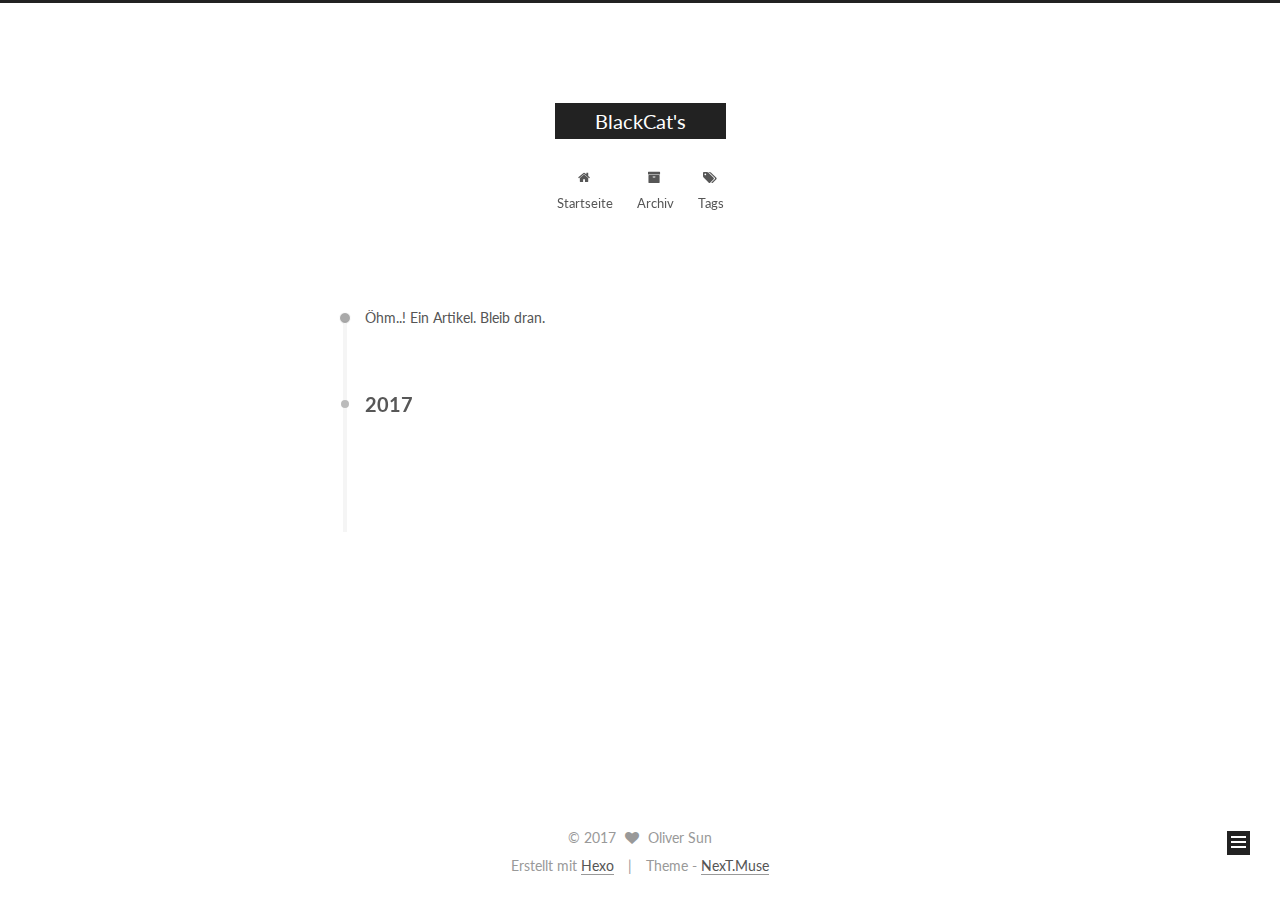
==== commit e2b646f1: "Site updated: 2017-02-23 15:58:52" ====
--- a/archives/index.html
+++ b/archives/index.html
@@ -126,7 +126,7 @@
 
 
 
-  <title> Archive | BlackCat's </title>
+  <title> Archiv | BlackCat's </title>
 </head>
 
 <body itemscope itemtype="http://schema.org/WebPage" lang="">
@@ -192,7 +192,7 @@
             
               <i class="menu-item-icon fa fa-fw fa-home"></i> <br />
             
-            Home
+            Startseite
           </a>
         </li>
       
@@ -202,7 +202,7 @@
             
               <i class="menu-item-icon fa fa-fw fa-archive"></i> <br />
             
-            Archives
+            Archiv
           </a>
         </li>
       
@@ -244,7 +244,7 @@
       
         
       
-      Um..! 1 post. Keep on posting.
+      Öhm..! Ein Artikel. Bleib dran.
     </span>
 
     
@@ -338,7 +338,7 @@
             <div class="site-state-item site-state-posts">
               <a href="/archives">
                 <span class="site-state-item-count">1</span>
-                <span class="site-state-item-name">posts</span>
+                <span class="site-state-item-name">Artikel</span>
               </a>
             </div>
           
@@ -392,7 +392,7 @@
 
 
 <div class="powered-by">
-  Powered by <a class="theme-link" href="https://hexo.io">Hexo</a>
+  Erstellt mit  <a class="theme-link" href="https://hexo.io">Hexo</a>
 </div>
 
 <div class="theme-info">
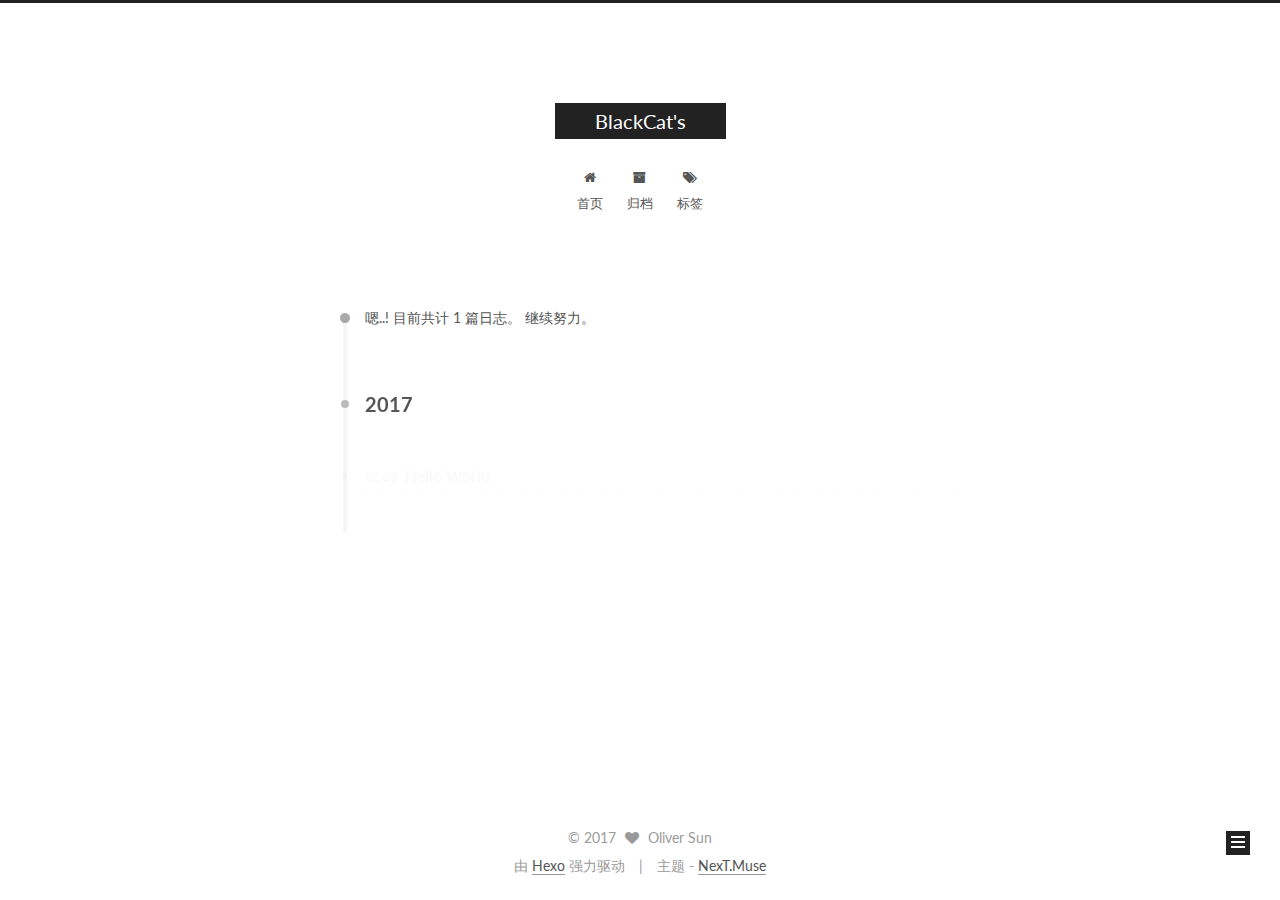
==== commit 59fc39d5: "Site updated: 2017-02-23 19:28:53" ====
--- a/archives/index.html
+++ b/archives/index.html
@@ -5,7 +5,7 @@
   
 
 
-<html class="theme-next muse use-motion" lang="">
+<html class="theme-next muse use-motion" lang="zh-Hans">
 <head>
   <meta charset="UTF-8"/>
 <meta http-equiv="X-UA-Compatible" content="IE=edge" />
@@ -106,7 +106,7 @@
     motion: true,
     duoshuo: {
       userId: '0',
-      author: 'Author'
+      author: '博主'
     },
     algolia: {
       applicationID: '',
@@ -126,10 +126,10 @@
 
 
 
-  <title> Archiv | BlackCat's </title>
+  <title> 归档 | BlackCat's </title>
 </head>
 
-<body itemscope itemtype="http://schema.org/WebPage" lang="">
+<body itemscope itemtype="http://schema.org/WebPage" lang="zh-Hans">
 
   
 
@@ -192,7 +192,7 @@
             
               <i class="menu-item-icon fa fa-fw fa-home"></i> <br />
             
-            Startseite
+            首页
           </a>
         </li>
       
@@ -202,7 +202,7 @@
             
               <i class="menu-item-icon fa fa-fw fa-archive"></i> <br />
             
-            Archiv
+            归档
           </a>
         </li>
       
@@ -212,7 +212,7 @@
             
               <i class="menu-item-icon fa fa-fw fa-tags"></i> <br />
             
-            Tags
+            标签
           </a>
         </li>
       
@@ -244,7 +244,7 @@
       
         
       
-      Öhm..! Ein Artikel. Bleib dran.
+      嗯..! 目前共计 1 篇日志。 继续努力。
     </span>
 
     
@@ -338,7 +338,7 @@
             <div class="site-state-item site-state-posts">
               <a href="/archives">
                 <span class="site-state-item-count">1</span>
-                <span class="site-state-item-name">Artikel</span>
+                <span class="site-state-item-name">日志</span>
               </a>
             </div>
           
@@ -392,11 +392,11 @@
 
 
 <div class="powered-by">
-  Erstellt mit  <a class="theme-link" href="https://hexo.io">Hexo</a>
+  由 <a class="theme-link" href="https://hexo.io">Hexo</a> 强力驱动
 </div>
 
 <div class="theme-info">
-  Theme -
+  主题 -
   <a class="theme-link" href="https://github.com/iissnan/hexo-theme-next">
     NexT.Muse
   </a>
--- a/css/main.css
+++ b/css/main.css
@@ -947,6 +947,7 @@
   right: 30px;
   z-index: 1050;
   padding: 0 6px;
+  width: 24px;
   background: #222;
   font-size: 12px;
   opacity: 1;
@@ -1581,9 +1582,9 @@
   position: fixed;
   right: 30px;
   bottom: 45px;
-  width: 15px;
+  width: 14px;
   height: 14px;
-  padding: 5px 4.25px;
+  padding: 5px;
   background: #222;
   line-height: 0;
   z-index: 1050;
@@ -1700,7 +1701,7 @@
   width: 4px;
   height: 4px;
   border-radius: 50%;
-  background: #ffff1a;
+  background: #7cfffc;
 }
 .links-of-blogroll {
   font-size: 13px;
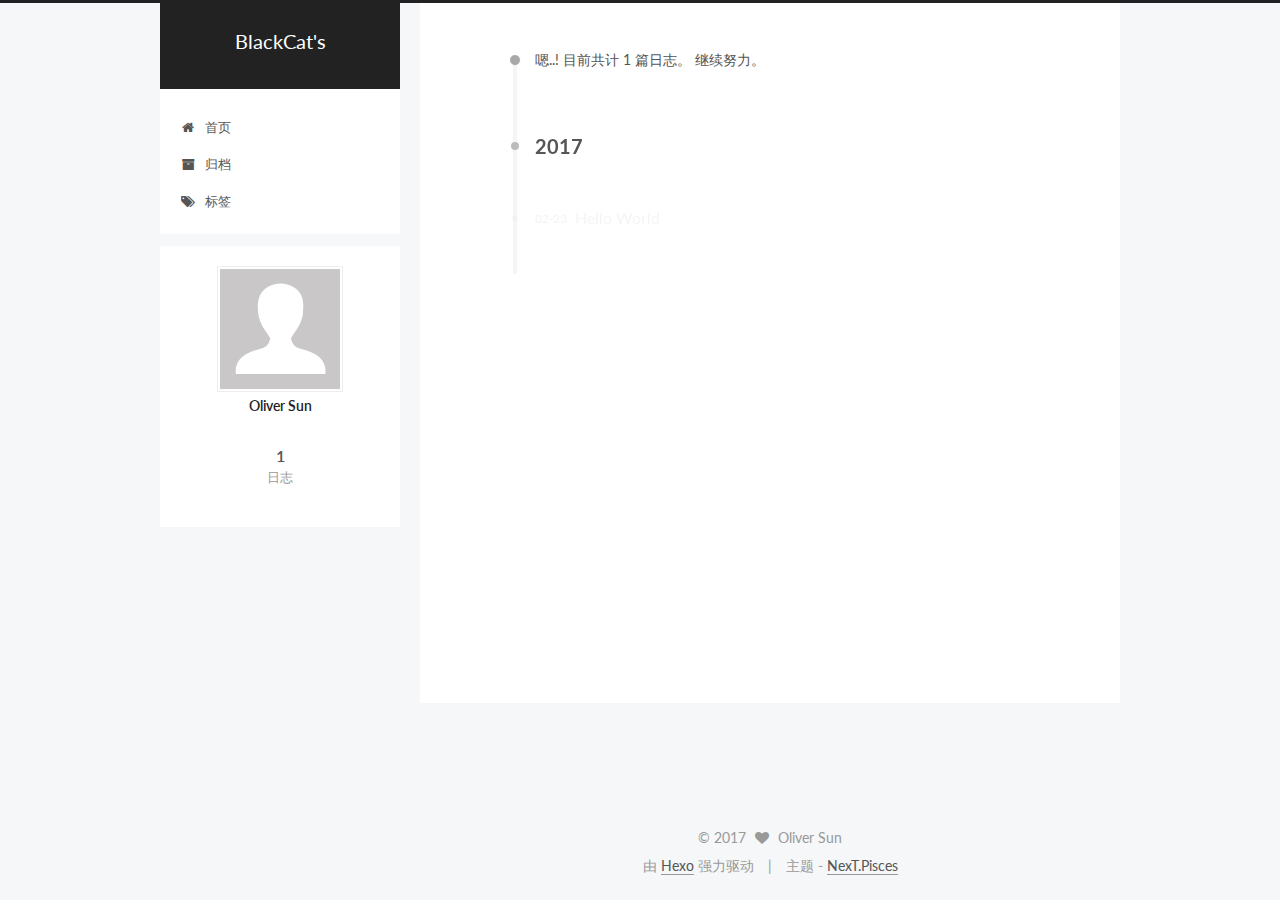
==== commit 014d75f0: "Site updated: 2017-02-23 20:01:29" ====
--- a/archives/index.html
+++ b/archives/index.html
@@ -5,7 +5,7 @@
   
 
 
-<html class="theme-next muse use-motion" lang="zh-Hans">
+<html class="theme-next pisces use-motion" lang="zh-Hans">
 <head>
   <meta charset="UTF-8"/>
 <meta http-equiv="X-UA-Compatible" content="IE=edge" />
@@ -100,13 +100,13 @@
   var NexT = window.NexT || {};
   var CONFIG = {
     root: '/',
-    scheme: 'Muse',
+    scheme: 'Pisces',
     sidebar: {"position":"left","display":"post","offset":12,"offset_float":0,"b2t":false,"scrollpercent":false},
     fancybox: true,
     motion: true,
     duoshuo: {
       userId: '0',
-      author: '博主'
+      author: '土小川'
     },
     algolia: {
       applicationID: '',
@@ -398,7 +398,7 @@
 <div class="theme-info">
   主题 -
   <a class="theme-link" href="https://github.com/iissnan/hexo-theme-next">
-    NexT.Muse
+    NexT.Pisces
   </a>
 </div>
 
@@ -470,6 +470,13 @@
   
   
 
+
+  <script type="text/javascript" src="/js/src/affix.js?v=5.1.0"></script>
+
+  <script type="text/javascript" src="/js/src/schemes/pisces.js?v=5.1.0"></script>
+
+
+
   
   
     <script type="text/javascript" id="motion.page.archive">
--- a/css/main.css
+++ b/css/main.css
@@ -189,7 +189,7 @@
   font-size: 14px;
   line-height: 2;
   color: #555;
-  background: #fff;
+  background: #f5f7f9;
 }
 @media (max-width: 767px) {
   body {
@@ -641,8 +641,8 @@
 @media (min-width: 992px) {
   .full-image.full-image.full-image {
     max-width: none;
-    width: 110%;
-    margin: 25px -5%;
+    width: 118%;
+    margin: 0 -9%;
   }
 }
 .blockquote-center,
@@ -833,7 +833,7 @@
   font-size: 14px;
   color: #fff;
   background: #222;
-  border: 2px solid #222;
+  border: 2px solid #555;
   text-decoration: none;
   border-radius: 0;
   transition-property: background-color;
@@ -844,8 +844,8 @@
 .btn:hover,
 .post-button .btn:hover {
   border-color: #222;
-  color: #222;
-  background: #fff;
+  color: #fff;
+  background: #222;
 }
 .btn-bar {
   display: block;
@@ -950,7 +950,7 @@
   width: 24px;
   background: #222;
   font-size: 12px;
-  opacity: 1;
+  opacity: 0.6;
   color: #fff;
   cursor: pointer;
   text-align: center;
@@ -971,7 +971,7 @@
   }
 }
 .back-to-top.back-to-top-on {
-  bottom: 19px;
+  bottom: 30px;
 }
 .header {
   background: #fff;
@@ -1020,7 +1020,7 @@
 .site-subtitle {
   margin-top: 10px;
   font-size: 13px;
-  color: #999;
+  color: #ddd;
 }
 .use-motion .brand {
   opacity: 0;
@@ -1093,7 +1093,8 @@
   transition-timing-function: ease-in-out;
   transition-delay: 0s;
 }
-.menu .menu-item a:hover {
+.menu .menu-item a:hover,
+.menu-item-active a {
   border-bottom-color: #222;
 }
 .menu .menu-item .fa {
@@ -1439,10 +1440,10 @@
   margin-top: 50px;
 }
 .post-button .btn {
-  color: #fff;
+  color: #555;
   font-size: 14px;
-  background: #222;
-  border-radius: 0;
+  background: #fff;
+  border-radius: 2px;
   line-height: 2;
   margin: 0 4px 8px 4px;
 }
@@ -1617,20 +1618,20 @@
   display: block;
   margin: 0 auto;
   padding: 2px;
-  max-width: 96px;
+  max-width: 120px;
   height: auto;
-  border: 2px solid #333;
+  border: 1px solid #eee;
 }
 .site-author-name {
-  margin: 5px 0 0;
+  margin: 0;
   text-align: center;
-  color: #f5f5f5;
-  font-weight: normal;
+  color: #222;
+  font-weight: 600;
 }
 .site-description {
-  margin-top: 5px;
+  margin-top: 0;
   text-align: center;
-  font-size: 14px;
+  font-size: 13px;
   color: #999;
 }
 .site-state {
@@ -1642,7 +1643,7 @@
 .site-state-item {
   display: inline-block;
   padding: 0 15px;
-  border-left: 1px solid #333;
+  border-left: 1px solid #eee;
 }
 .site-state-item:first-child {
   border-left: none;
@@ -1655,11 +1656,11 @@
   text-align: center;
   color: inherit;
   font-weight: 600;
-  font-size: 18px;
+  font-size: 16px;
 }
 .site-state-item-name {
   font-size: 13px;
-  color: inherit;
+  color: #999;
 }
 .feed-link {
   margin-top: 20px;
@@ -1701,7 +1702,7 @@
   width: 4px;
   height: 4px;
   border-radius: 50%;
-  background: #7cfffc;
+  background: #58ffe0;
 }
 .links-of-blogroll {
   font-size: 13px;
@@ -1730,7 +1731,7 @@
   color: #555;
 }
 .sidebar-nav li:hover {
-  color: #f5f5f5;
+  color: #fc6423;
 }
 .page-post-detail .sidebar-nav-toc {
   padding: 0 5px;
@@ -1739,11 +1740,11 @@
   margin-left: 10px;
 }
 .sidebar-nav .sidebar-nav-active {
-  color: #87daff;
-  border-bottom-color: #87daff;
+  color: #fc6423;
+  border-bottom-color: #fc6423;
 }
 .sidebar-nav .sidebar-nav-active:hover {
-  color: #87daff;
+  color: #fc6423;
 }
 .sidebar-panel {
   display: none;
@@ -1776,12 +1777,12 @@
   transition-timing-function: ease-in-out;
   transition-delay: 0s;
   transition-property: all;
-  color: #999;
-  border-bottom-color: #555;
+  color: #666;
+  border-bottom-color: #ccc;
 }
 .post-toc ol a:hover {
-  color: #ccc;
-  border-bottom-color: #ccc;
+  color: #000;
+  border-bottom-color: #000;
 }
 .post-toc .nav-item {
   overflow: hidden;
@@ -1802,14 +1803,14 @@
   display: block;
 }
 .post-toc .nav .active > a {
-  color: #87daff;
-  border-bottom-color: #87daff;
+  color: #fc6423;
+  border-bottom-color: #fc6423;
 }
 .post-toc .nav .active-current > a {
-  color: #87daff;
+  color: #fc6423;
 }
 .post-toc .nav .active-current > a:hover {
-  color: #87daff;
+  color: #fc6423;
 }
 .footer {
   font-size: 14px;
@@ -2229,6 +2230,16 @@
   transform: translate(-50%, -50%);
   color: #ccc;
 }
+@media (min-width: 768px) and (max-width: 991px) {
+  .busuanzi-count {
+    width: auto;
+  }
+}
+@media (max-width: 767px) {
+  .busuanzi-count {
+    width: auto;
+  }
+}
 .site-uv,
 .site-pv,
 .page-pv {
@@ -2467,83 +2478,395 @@
   }
 }
 .page-post-detail .sidebar-toggle-line {
-  background: #87daff;
+  background: #fc6423;
 }
 .page-post-detail .comments {
   overflow: hidden;
 }
-@media (max-width: 767px) {
-  .header-inner,
-  .container .main-inner,
+.header {
+  position: relative;
+  margin: 0 auto;
+  width: 960px;
+}
+@media (min-width: 768px) and (max-width: 991px) {
+  .header {
+    width: auto;
+  }
+}
+@media (max-width: 767px) {
+  .header {
+    width: auto;
+  }
+}
+.header-inner {
+  position: absolute;
+  top: 0;
+  overflow: hidden;
+  padding: 0;
+  width: 240px;
+  background: #fff;
+  box-shadow: initial;
+  border-radius: initial;
+}
+@media (min-width: 1600px) {
+  .container .header-inner {
+    width: 240px;
+  }
+}
+@media (min-width: 768px) and (max-width: 991px) {
+  .header-inner {
+    position: relative;
+    width: auto;
+    border-radius: initial;
+  }
+}
+@media (max-width: 767px) {
+  .header-inner {
+    position: relative;
+    width: auto;
+    border-radius: initial;
+  }
+}
+.main:before,
+.main:after {
+  content: " ";
+  display: table;
+}
+.main:after {
+  clear: both;
+}
+@media (min-width: 768px) and (max-width: 991px) {
+  .main {
+    padding-bottom: 100px;
+  }
+}
+@media (max-width: 767px) {
+  .main {
+    padding-bottom: 100px;
+  }
+}
+.container .main-inner {
+  width: 960px;
+}
+@media (min-width: 768px) and (max-width: 991px) {
+  .container .main-inner {
+    width: auto;
+  }
+}
+@media (max-width: 767px) {
+  .container .main-inner {
+    width: auto;
+  }
+}
+.content-wrap {
+  float: right;
+  box-sizing: border-box;
+  padding: 40px;
+  width: 700px;
+  background: #fff;
+  min-height: 700px;
+  box-shadow: initial;
+  border-radius: initial;
+}
+@media (min-width: 768px) and (max-width: 991px) {
+  .content-wrap {
+    width: 100%;
+    padding: 20px;
+    border-radius: initial;
+  }
+}
+@media (max-width: 767px) {
+  .content-wrap {
+    width: 100%;
+    padding: 20px;
+    min-height: auto;
+    border-radius: initial;
+  }
+}
+.sidebar {
+  position: static;
+  float: left;
+  margin-top: 300px;
+  width: 240px;
+  background: #f5f7f9;
+  box-shadow: none;
+}
+@media (min-width: 768px) and (max-width: 991px) {
+  .sidebar {
+    display: none;
+  }
+}
+@media (max-width: 767px) {
+  .sidebar {
+    display: none;
+  }
+}
+.sidebar-toggle {
+  display: none;
+}
+.footer-inner {
+  width: 960px;
+  padding-left: 260px;
+}
+@media (min-width: 768px) and (max-width: 991px) {
   .footer-inner {
     width: auto;
-  }
-}
-embed {
-  display: block;
-  margin: 0px auto 25px auto;
-}
-.custom-logo .site-meta-headline {
-  text-align: center;
-}
-.custom-logo .brand {
+    padding-left: 0;
+  }
+}
+@media (max-width: 767px) {
+  .footer-inner {
+    width: auto;
+    padding-left: 0;
+  }
+}
+.sidebar-position-right .header-inner {
+  right: 0;
+}
+.sidebar-position-right .content-wrap {
+  float: left;
+}
+.sidebar-position-right .sidebar {
+  float: right;
+}
+.sidebar-position-right .footer-inner:before {
+  float: right;
+}
+.site-brand-wrapper {
+  position: relative;
+}
+.site-meta {
+  padding: 20px 0;
+  color: #fff;
+  background: #222;
+}
+@media (min-width: 768px) and (max-width: 991px) {
+  .site-meta {
+    box-shadow: 0 0 16px rgba(0,0,0,0.5);
+  }
+}
+@media (max-width: 767px) {
+  .site-meta {
+    box-shadow: 0 0 16px rgba(0,0,0,0.5);
+  }
+}
+.brand {
+  padding: 0;
   background: none;
 }
-.custom-logo .site-title {
-  margin: 10px auto 0;
-  font-size: 24px;
-  color: #222;
-}
-.custom-logo .site-title a {
-  border: none;
-}
-.custom-logo-image {
-  margin: 0 auto;
-  padding: 5px;
-  max-width: 150px;
-  background: #fff;
-}
-@media (max-width: 767px) {
-  .site-nav {
-    position: absolute;
-    left: 0;
-    top: 52px;
-    margin: 0;
-    width: 100%;
-    padding: 0;
-    background: #fff;
-    border-bottom: 1px solid #ddd;
-    z-index: 1;
-  }
-}
-@media (max-width: 767px) {
-  .menu {
-    text-align: left;
-  }
-}
-@media (max-width: 767px) {
-  .menu .menu-item {
-    display: block;
-    margin: 0 10px;
-    vertical-align: top;
-  }
-}
-@media (max-width: 767px) {
-  .menu .menu-item br {
-    display: none;
-  }
-}
-@media (max-width: 767px) {
-  .menu .menu-item a {
-    padding: 5px 10px;
-  }
-}
-.menu .menu-item .fa {
-  margin-right: 0;
+.brand:hover {
+  color: #fff;
+}
+.site-subtitle {
+  margin: 10px 10px 0;
+  font-weight: initial;
 }
 .site-search form {
   display: none;
 }
+.site-nav {
+  border-top: none;
+}
+@media (min-width: 768px) and (max-width: 991px) {
+  .site-nav {
+    display: none !important;
+  }
+}
+@media (min-width: 768px) and (max-width: 991px) {
+  .site-nav-on {
+    display: block !important;
+  }
+}
+.menu .menu-item {
+  display: block;
+  margin: 0;
+  list-style: none;
+}
+.menu .menu-item a {
+  position: relative;
+  box-sizing: border-box;
+  padding: 5px 20px;
+  text-align: left;
+  line-height: inherit;
+  transition-property: background-color;
+  transition-duration: 0.2s;
+  transition-timing-function: ease-in-out;
+  transition-delay: 0s;
+}
+.menu .menu-item a:hover,
+.menu-item-active a {
+  background: #f9f9f9;
+  border-bottom-color: #fff;
+}
+.menu .menu-item br {
+  display: none;
+}
+.menu-item-active a:after {
+  content: " ";
+  position: absolute;
+  top: 50%;
+  margin-top: -3px;
+  right: 15px;
+  width: 6px;
+  height: 6px;
+  border-radius: 50%;
+  background-color: #bbb;
+}
+.btn-bar {
+  background-color: #fff;
+}
+.site-nav-toggle {
+  left: 20px;
+  top: 50%;
+  -webkit-transform: translateY(-50%);
+  -webkit-transform: translateY(-50%);
+  -moz-transform: translateY(-50%);
+  -ms-transform: translateY(-50%);
+  -o-transform: translateY(-50%);
+  transform: translateY(-50%);
+}
+@media (min-width: 768px) and (max-width: 991px) {
+  .site-nav-toggle {
+    display: block;
+  }
+}
+.use-motion .sidebar .motion-element {
+  opacity: 1;
+}
+.sidebar {
+  display: none;
+  right: auto;
+  bottom: auto;
+  -webkit-transform: none;
+}
+.sidebar-inner {
+  box-sizing: border-box;
+  width: 240px;
+  color: #555;
+  background: #fff;
+  box-shadow: initial;
+  border-radius: initial;
+}
+.sidebar-inner.affix {
+  position: fixed;
+  top: 0px;
+}
+.site-overview {
+  margin: 0 2px;
+  text-align: left;
+}
+.site-author:before,
+.site-author:after {
+  content: " ";
+  display: table;
+}
+.site-author:after {
+  clear: both;
+}
+.sidebar a {
+  color: #555;
+}
+.sidebar a:hover {
+  color: #222;
+}
+.links-of-author-item a:before {
+  display: none;
+}
+.links-of-author-item a {
+  border-bottom: none;
+  text-decoration: underline;
+}
+.feed-link {
+  border-top: 1px dotted #ccc;
+  border-bottom: 1px dotted #ccc;
+  text-align: center;
+}
+.feed-link a {
+  display: block;
+  color: #fc6423;
+  border: none;
+}
+.feed-link a:hover {
+  background: none;
+  color: #e34603;
+}
+.feed-link a:hover i {
+  color: #e34603;
+}
+.links-of-author:before,
+.links-of-author:after {
+  content: " ";
+  display: table;
+}
+.links-of-author:after {
+  clear: both;
+}
+.links-of-author-item {
+  float: left;
+  margin: 5px 0 0;
+  width: 50%;
+}
+.links-of-author-item a {
+  box-sizing: border-box;
+  display: inline-block;
+  margin-right: 0;
+  margin-bottom: 0;
+  padding: 0 5px;
+  overflow: hidden;
+  white-space: nowrap;
+  text-overflow: ellipsis;
+}
+.links-of-author-item a {
+  display: block;
+  text-decoration: none;
+}
+.links-of-author-item a:hover {
+  border-radius: 4px;
+  background: #eee;
+}
+.links-of-author-item .fa {
+  margin-right: 2px;
+  font-size: 16px;
+}
+.links-of-author-item .fa-globe {
+  font-size: 15px;
+}
+.links-of-blogroll {
+  margin-top: 20px;
+  padding: 3px 0 0;
+  border-top: 1px dotted #ccc;
+}
+.links-of-blogroll-title {
+  margin-top: 0;
+}
+.links-of-blogroll-item {
+  padding: 0;
+}
+.links-of-blogroll-inline:before,
+.links-of-blogroll-inline:after {
+  content: " ";
+  display: table;
+}
+.links-of-blogroll-inline:after {
+  clear: both;
+}
 .links-of-blogroll-inline .links-of-blogroll-item {
-  display: inline-block;
-}
+  float: left;
+  margin: 5px 0 0;
+  width: 50%;
+}
+.links-of-blogroll-inline .links-of-blogroll-item a {
+  box-sizing: border-box;
+  display: inline-block;
+  margin-right: 0;
+  margin-bottom: 0;
+  padding: 0 5px;
+  overflow: hidden;
+  white-space: nowrap;
+  text-overflow: ellipsis;
+}
+@media (max-width: 767px) {
+  .post-body {
+    text-align: justify;
+  }
+}
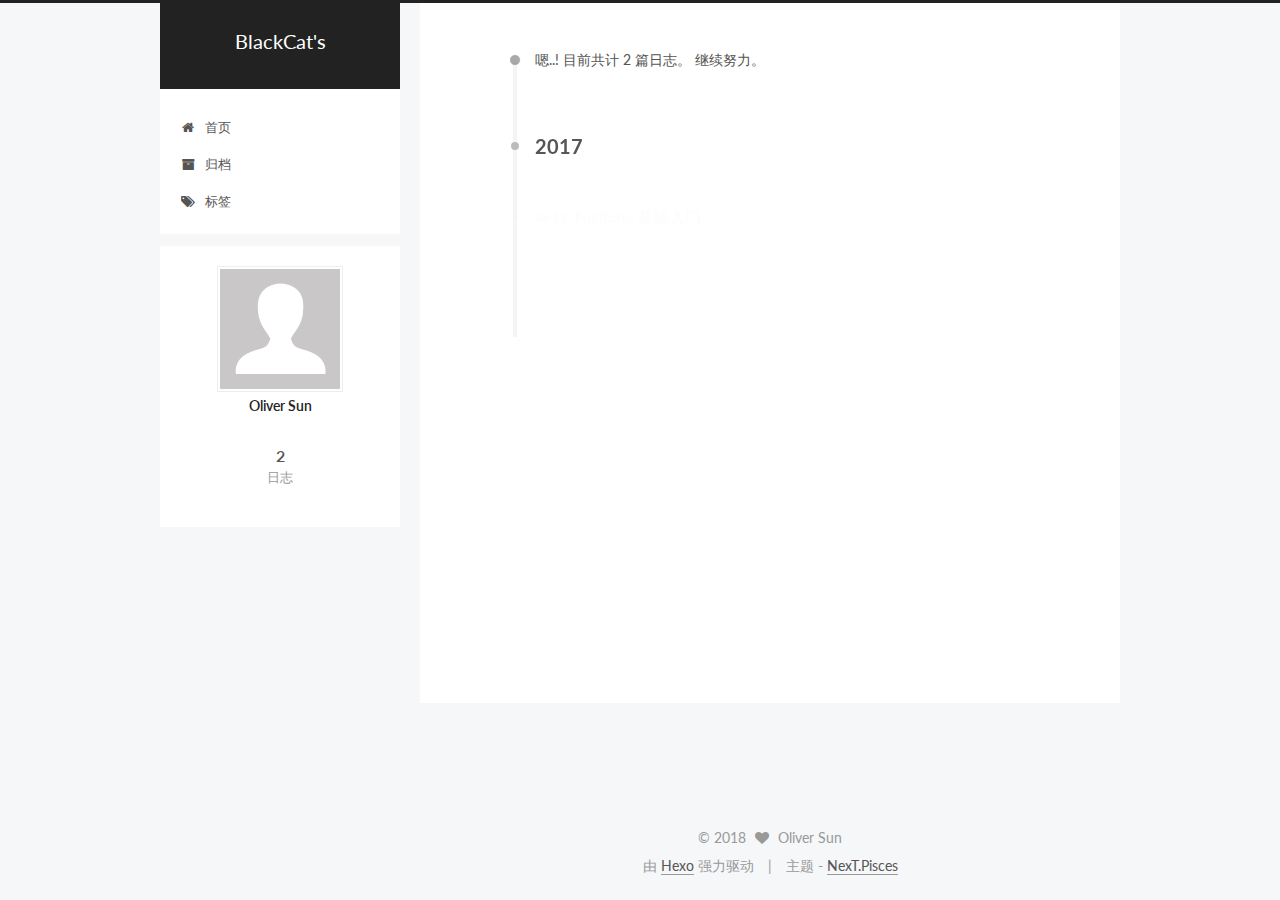
==== commit 8a8ab048: "Site updated: 2018-04-26 11:48:09" ====
--- a/archives/index.html
+++ b/archives/index.html
@@ -244,7 +244,7 @@
       
         
       
-      嗯..! 目前共计 1 篇日志。 继续努力。
+      嗯..! 目前共计 2 篇日志。 继续努力。
     </span>
 
     
@@ -258,6 +258,43 @@
         <div class="collection-title">
           <h2 class="archive-year motion-element" id="archive-year-2017">2017</h2>
         </div>
+      
+      
+
+      
+
+  <article class="post post-type-normal" itemscope itemtype="http://schema.org/Article">
+    <header class="post-header">
+
+      <h1 class="post-title">
+        
+            <a class="post-title-link" href="/2017/04/13/fastlane /" itemprop="url">
+              
+                <span itemprop="name">Fastlane 基础入门</span>
+              
+            </a>
+        
+      </h1>
+
+      <div class="post-meta">
+        <time class="post-time" itemprop="dateCreated"
+              datetime="2017-04-13T15:16:45+08:00"
+              content="2017-04-13" >
+          04-13
+        </time>
+      </div>
+
+    </header>
+  </article>
+
+
+
+    
+
+      
+      
+      
+
       
       
 
@@ -337,7 +374,7 @@
           
             <div class="site-state-item site-state-posts">
               <a href="/archives">
-                <span class="site-state-item-count">1</span>
+                <span class="site-state-item-count">2</span>
                 <span class="site-state-item-name">日志</span>
               </a>
             </div>
@@ -383,7 +420,7 @@
         <div class="copyright" >
   
   &copy; 
-  <span itemprop="copyrightYear">2017</span>
+  <span itemprop="copyrightYear">2018</span>
   <span class="with-love">
     <i class="fa fa-heart"></i>
   </span>
--- a/css/main.css
+++ b/css/main.css
@@ -1702,7 +1702,7 @@
   width: 4px;
   height: 4px;
   border-radius: 50%;
-  background: #58ffe0;
+  background: #b0beec;
 }
 .links-of-blogroll {
   font-size: 13px;
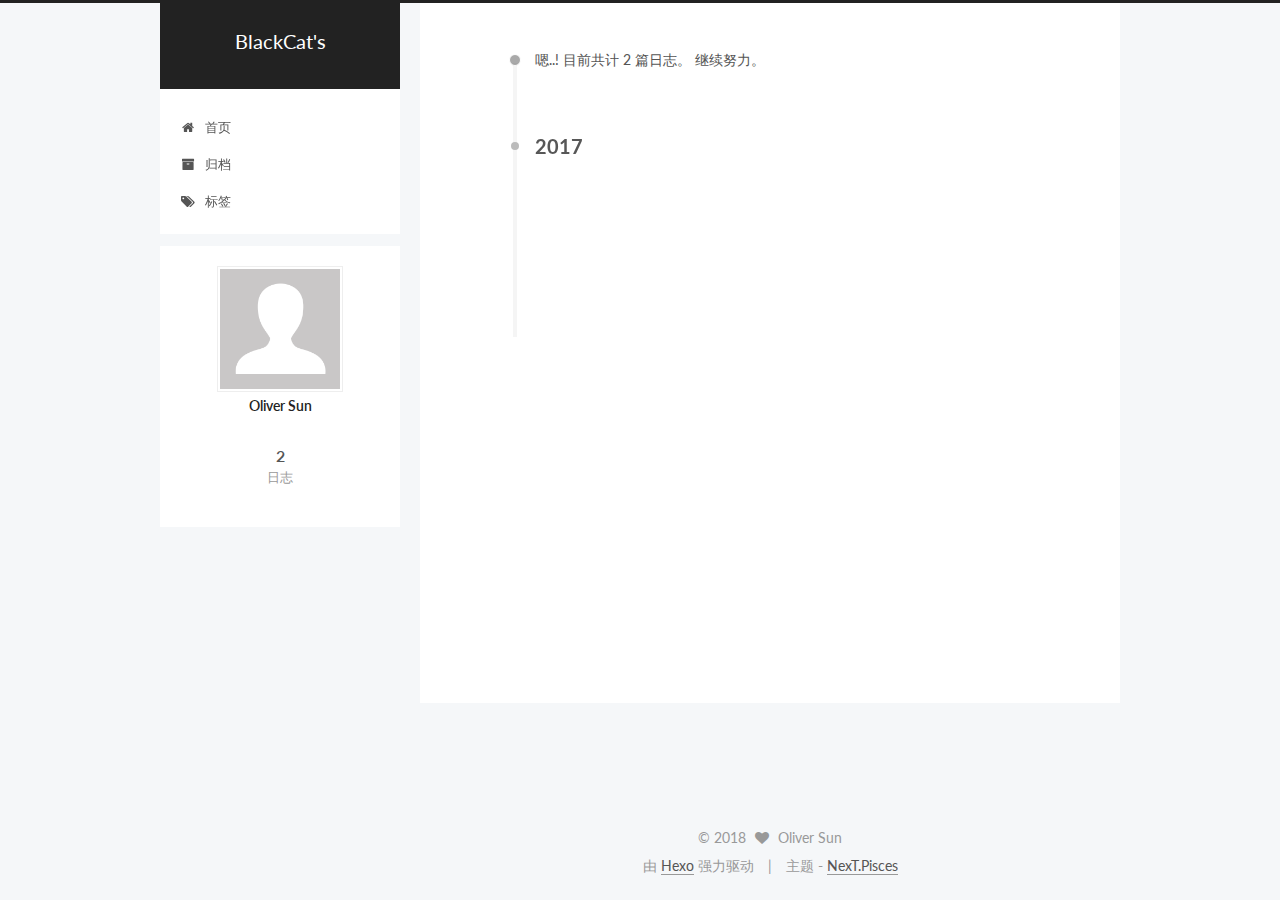
==== commit 8d60ca02: "Site updated: 2018-04-26 12:13:07" ====
--- a/archives/index.html
+++ b/archives/index.html
@@ -89,7 +89,7 @@
 
 <meta property="og:type" content="website">
 <meta property="og:title" content="BlackCat's">
-<meta property="og:url" content="http://yoursite.com/archives/index.html">
+<meta property="og:url" content="http://txcszy.tech/archives/index.html">
 <meta property="og:site_name" content="BlackCat's">
 <meta name="twitter:card" content="summary">
 <meta name="twitter:title" content="BlackCat's">
@@ -120,7 +120,7 @@
 
 
 
-  <link rel="canonical" href="http://yoursite.com/archives/"/>
+  <link rel="canonical" href="http://txcszy.tech/archives/"/>
 
 
 
--- a/css/main.css
+++ b/css/main.css
@@ -1702,7 +1702,7 @@
   width: 4px;
   height: 4px;
   border-radius: 50%;
-  background: #b0beec;
+  background: #62e804;
 }
 .links-of-blogroll {
   font-size: 13px;
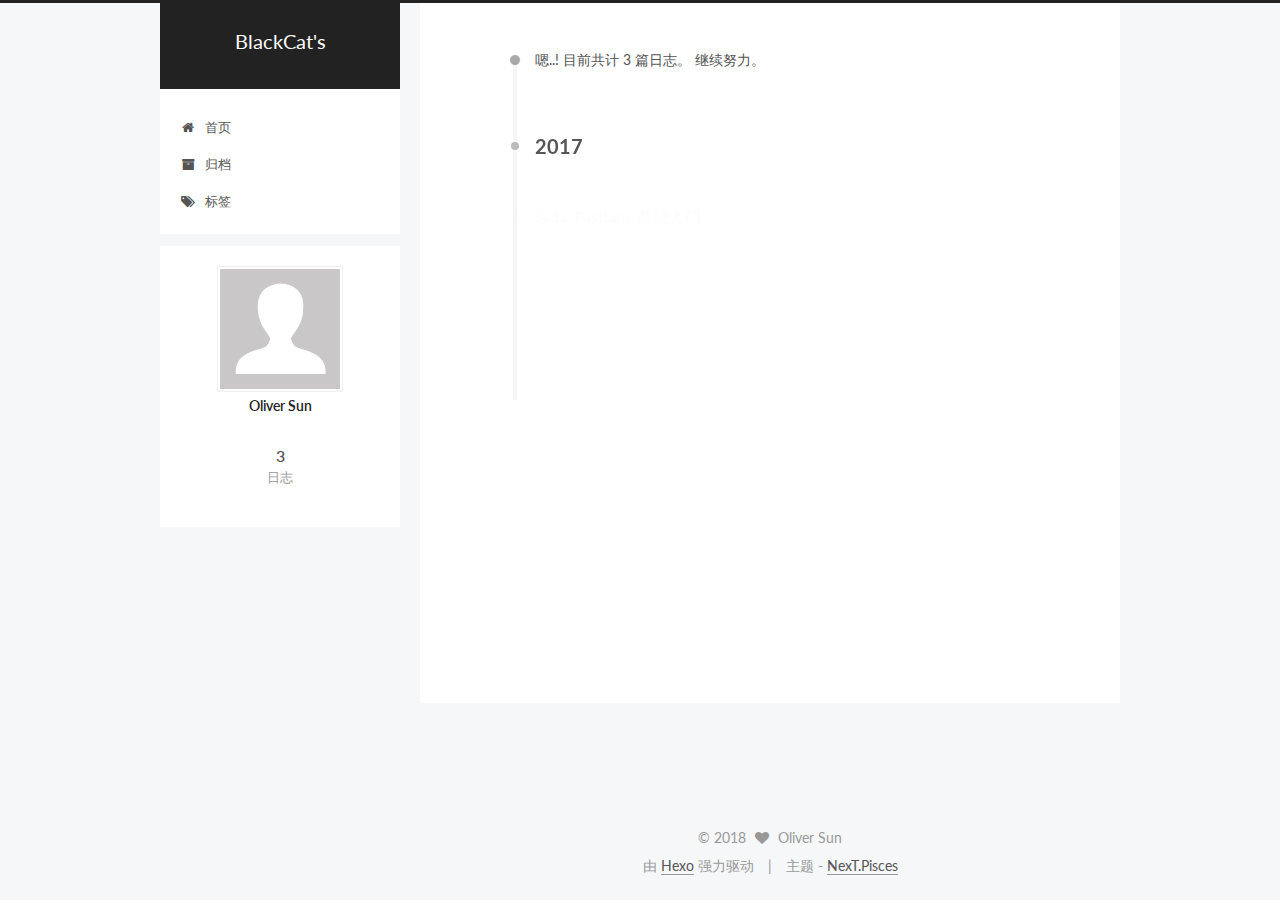
==== commit 61690615: "Site updated: 2018-04-26 12:25:47" ====
--- a/archives/index.html
+++ b/archives/index.html
@@ -244,7 +244,7 @@
       
         
       
-      嗯..! 目前共计 2 篇日志。 继续努力。
+      嗯..! 目前共计 3 篇日志。 继续努力。
     </span>
 
     
@@ -281,6 +281,43 @@
               datetime="2017-04-13T15:16:45+08:00"
               content="2017-04-13" >
           04-13
+        </time>
+      </div>
+
+    </header>
+  </article>
+
+
+
+    
+
+      
+      
+      
+
+      
+      
+
+      
+
+  <article class="post post-type-normal" itemscope itemtype="http://schema.org/Article">
+    <header class="post-header">
+
+      <h1 class="post-title">
+        
+            <a class="post-title-link" href="/2017/02/24/Masonry/" itemprop="url">
+              
+                <span itemprop="name">浅谈 iOS 屏幕适配——（Masonry）</span>
+              
+            </a>
+        
+      </h1>
+
+      <div class="post-meta">
+        <time class="post-time" itemprop="dateCreated"
+              datetime="2017-02-24T17:36:53+08:00"
+              content="2017-02-24" >
+          02-24
         </time>
       </div>
 
@@ -374,7 +411,7 @@
           
             <div class="site-state-item site-state-posts">
               <a href="/archives">
-                <span class="site-state-item-count">2</span>
+                <span class="site-state-item-count">3</span>
                 <span class="site-state-item-name">日志</span>
               </a>
             </div>
--- a/css/main.css
+++ b/css/main.css
@@ -1702,7 +1702,7 @@
   width: 4px;
   height: 4px;
   border-radius: 50%;
-  background: #62e804;
+  background: #75f14b;
 }
 .links-of-blogroll {
   font-size: 13px;
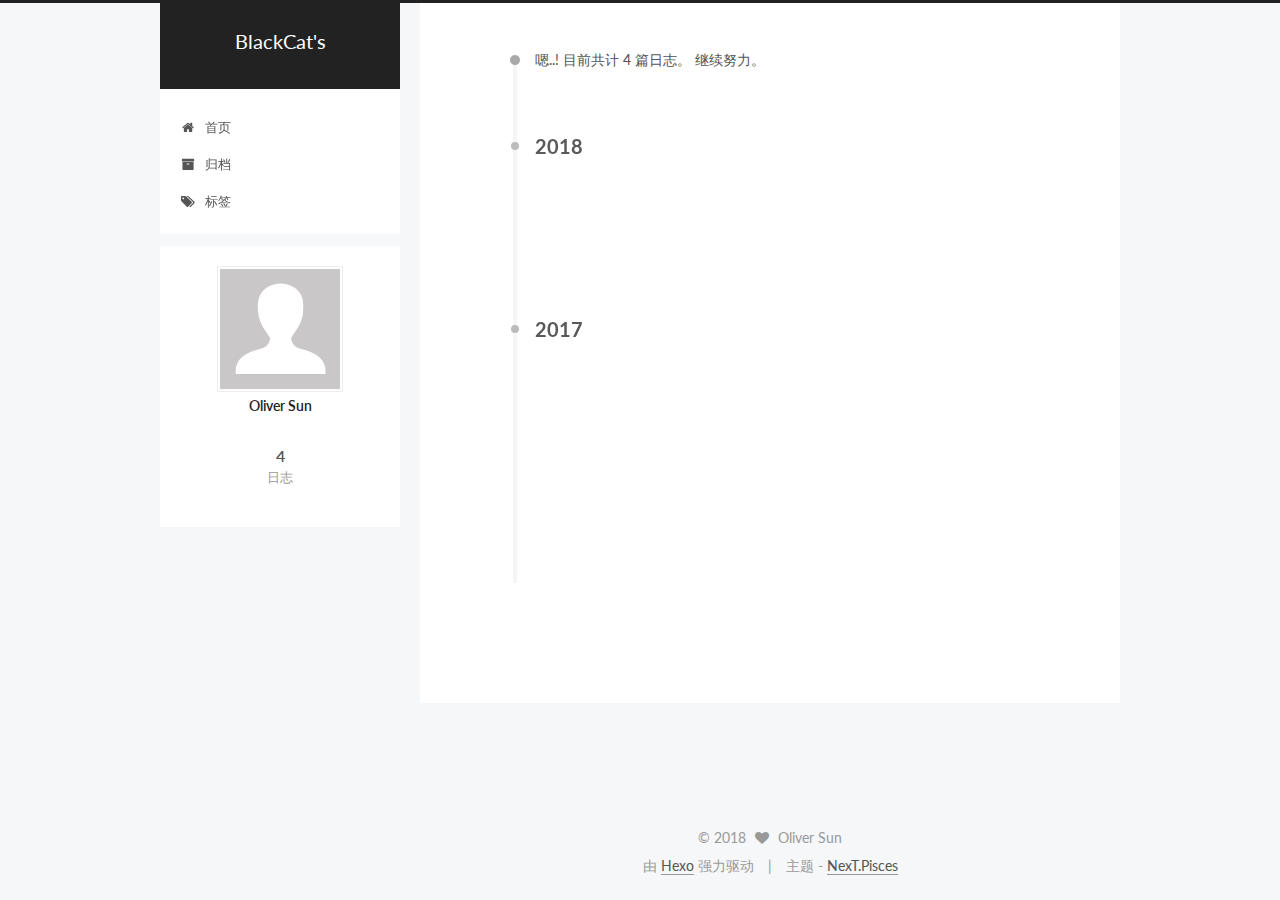
==== commit 93a353b7: "Site updated: 2018-08-13 00:16:56" ====
--- a/archives/index.html
+++ b/archives/index.html
@@ -89,7 +89,7 @@
 
 <meta property="og:type" content="website">
 <meta property="og:title" content="BlackCat's">
-<meta property="og:url" content="http://txcszy.tech/archives/index.html">
+<meta property="og:url" content="http:/archives/index.html">
 <meta property="og:site_name" content="BlackCat's">
 <meta name="twitter:card" content="summary">
 <meta name="twitter:title" content="BlackCat's">
@@ -120,7 +120,7 @@
 
 
 
-  <link rel="canonical" href="http://txcszy.tech/archives/"/>
+  <link rel="canonical" href="http:/archives/"/>
 
 
 
@@ -244,8 +244,50 @@
       
         
       
-      嗯..! 目前共计 3 篇日志。 继续努力。
+      嗯..! 目前共计 4 篇日志。 继续努力。
     </span>
+
+    
+
+      
+      
+      
+
+      
+        
+        <div class="collection-title">
+          <h2 class="archive-year motion-element" id="archive-year-2018">2018</h2>
+        </div>
+      
+      
+
+      
+
+  <article class="post post-type-normal" itemscope itemtype="http://schema.org/Article">
+    <header class="post-header">
+
+      <h1 class="post-title">
+        
+            <a class="post-title-link" href="/2018/08/12/Block/" itemprop="url">
+              
+                <span itemprop="name">Block 个人理解</span>
+              
+            </a>
+        
+      </h1>
+
+      <div class="post-meta">
+        <time class="post-time" itemprop="dateCreated"
+              datetime="2018-08-12T16:14:20+08:00"
+              content="2018-08-12" >
+          08-12
+        </time>
+      </div>
+
+    </header>
+  </article>
+
+
 
     
 
@@ -411,7 +453,7 @@
           
             <div class="site-state-item site-state-posts">
               <a href="/archives">
-                <span class="site-state-item-count">3</span>
+                <span class="site-state-item-count">4</span>
                 <span class="site-state-item-name">日志</span>
               </a>
             </div>
--- a/css/main.css
+++ b/css/main.css
@@ -1702,7 +1702,7 @@
   width: 4px;
   height: 4px;
   border-radius: 50%;
-  background: #75f14b;
+  background: #e73274;
 }
 .links-of-blogroll {
   font-size: 13px;
